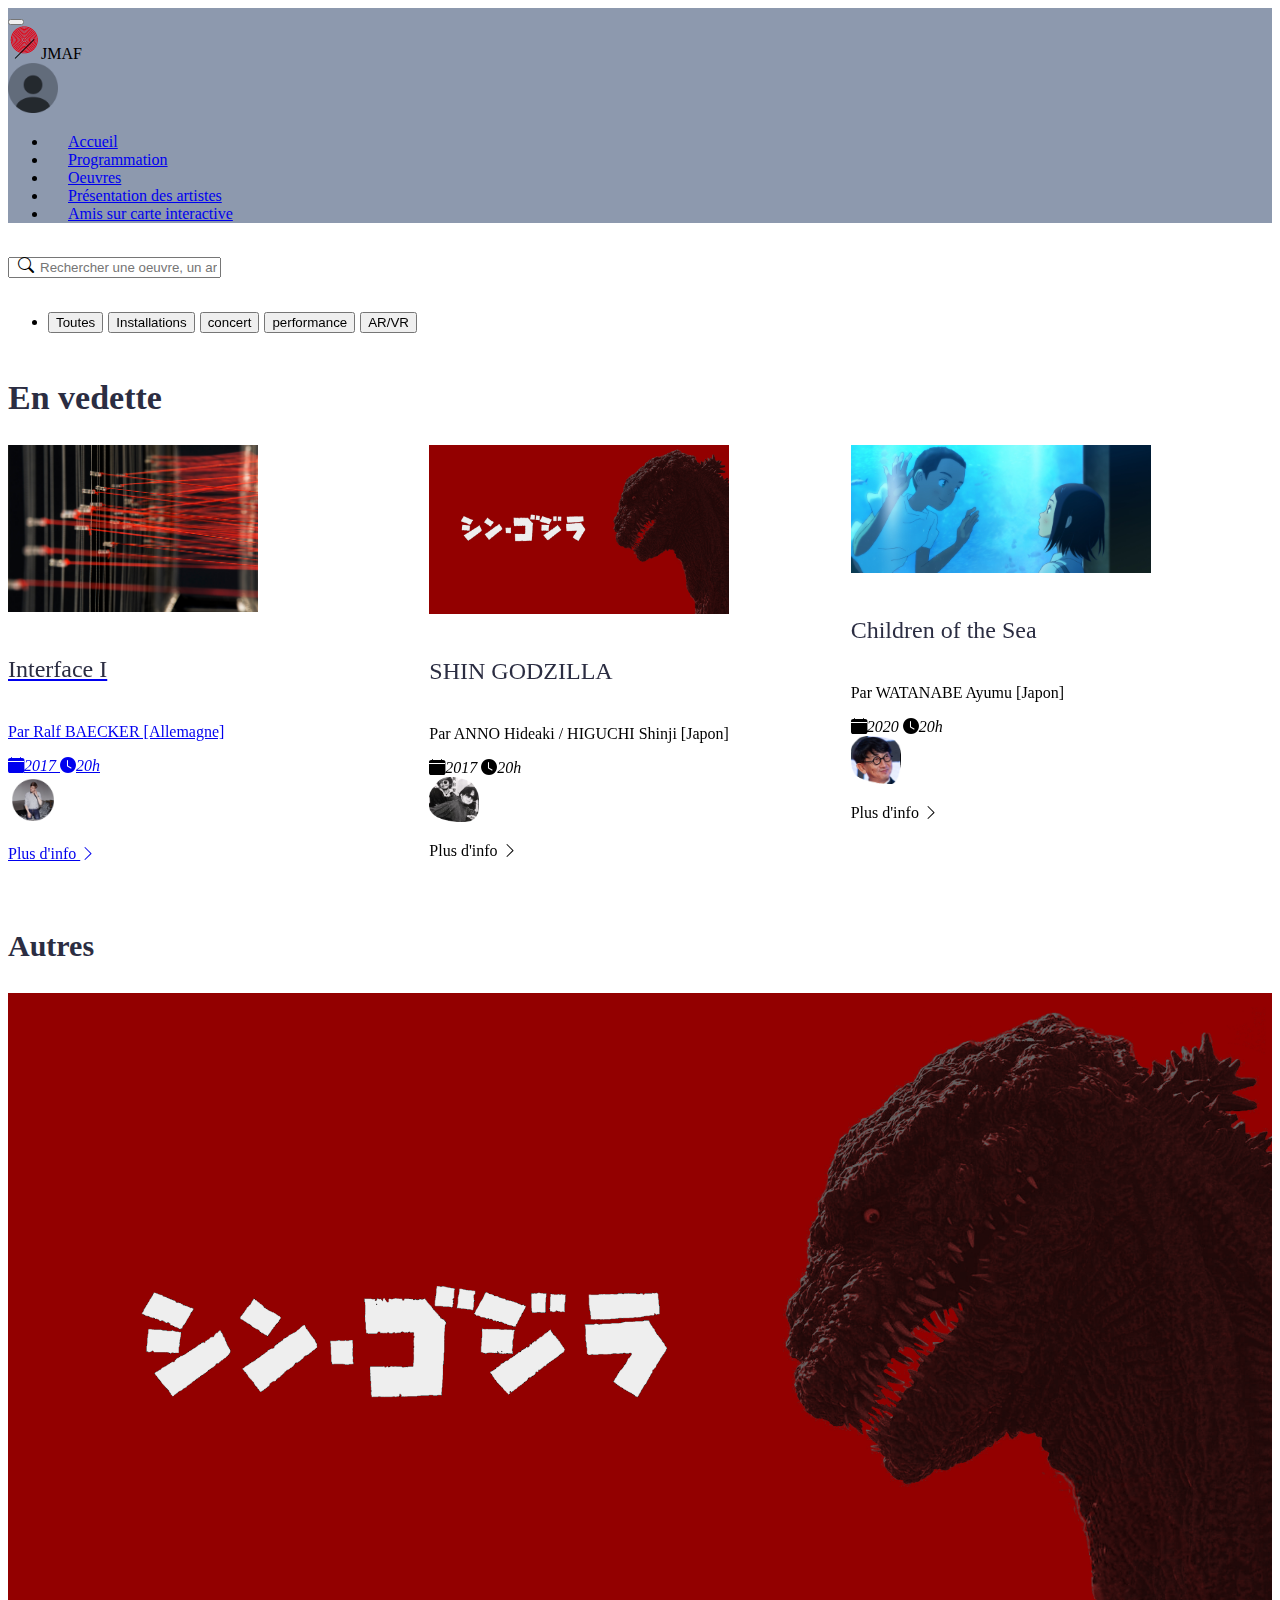
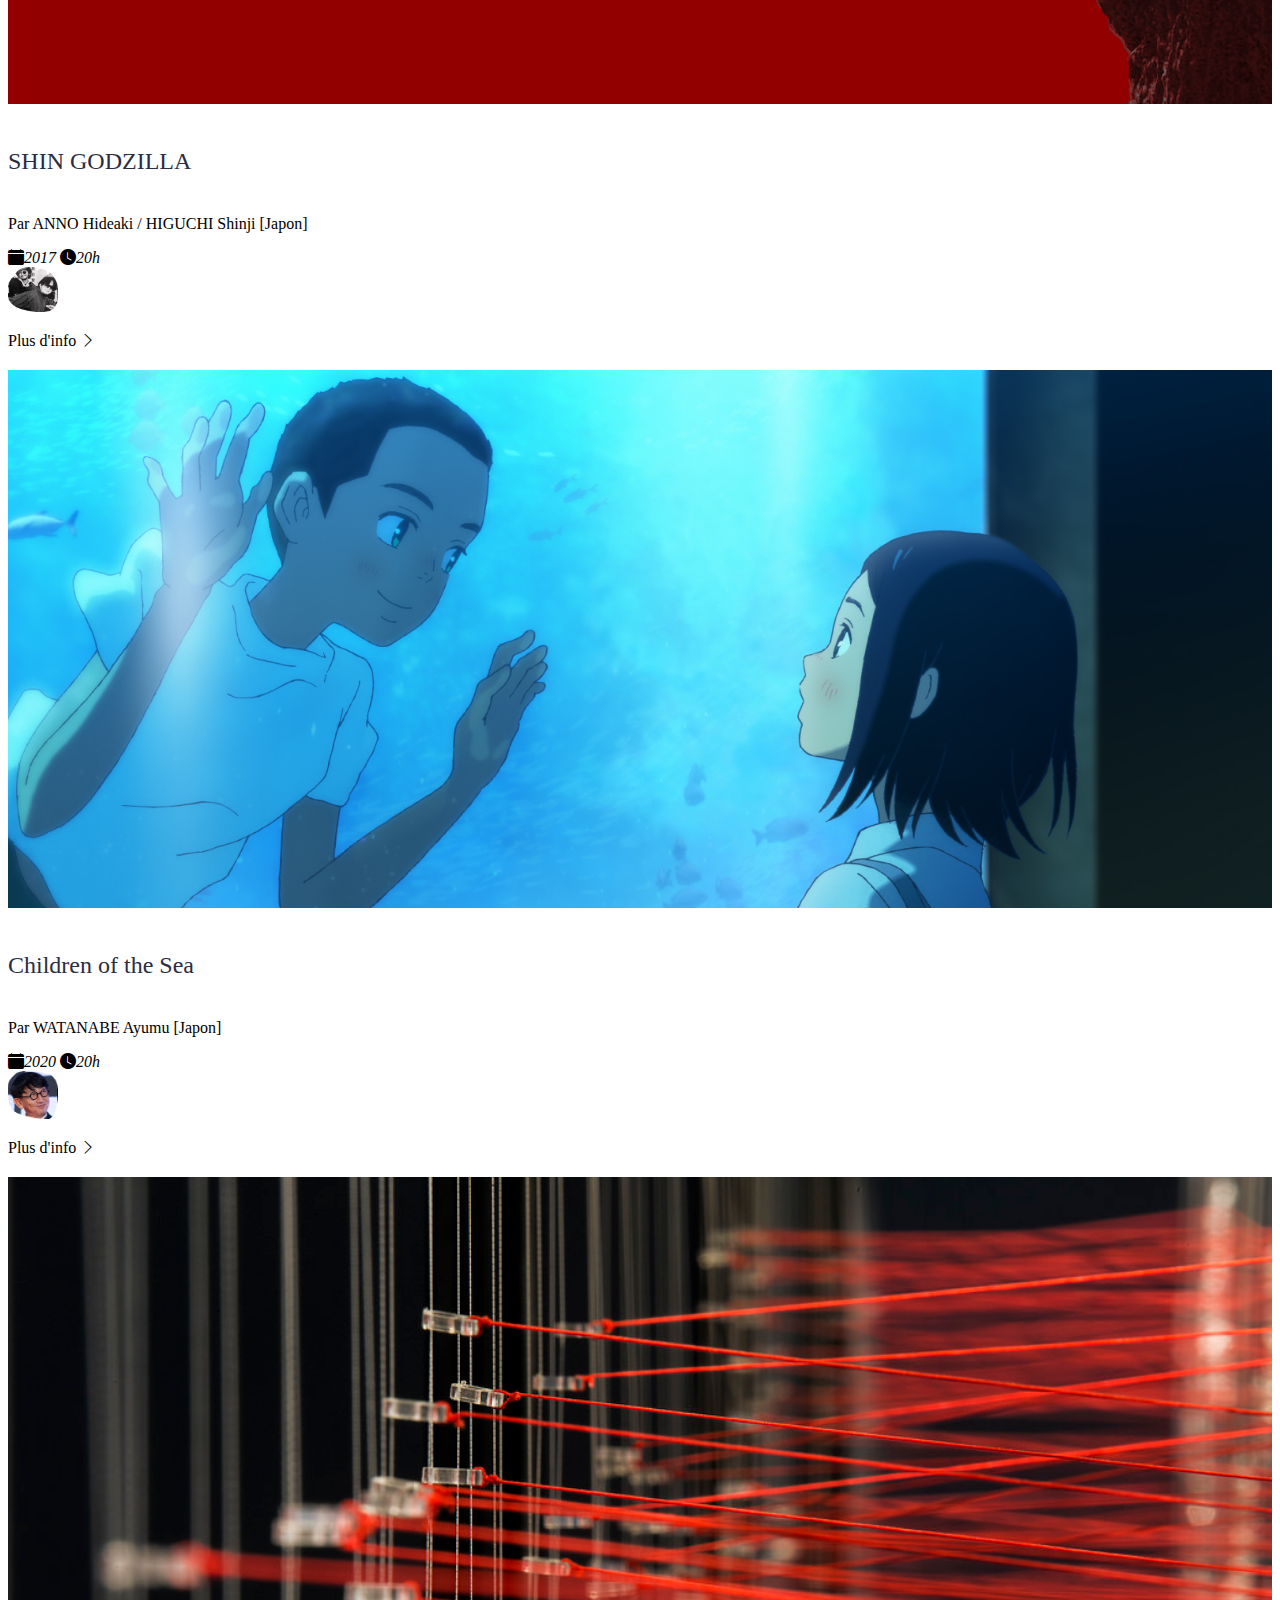
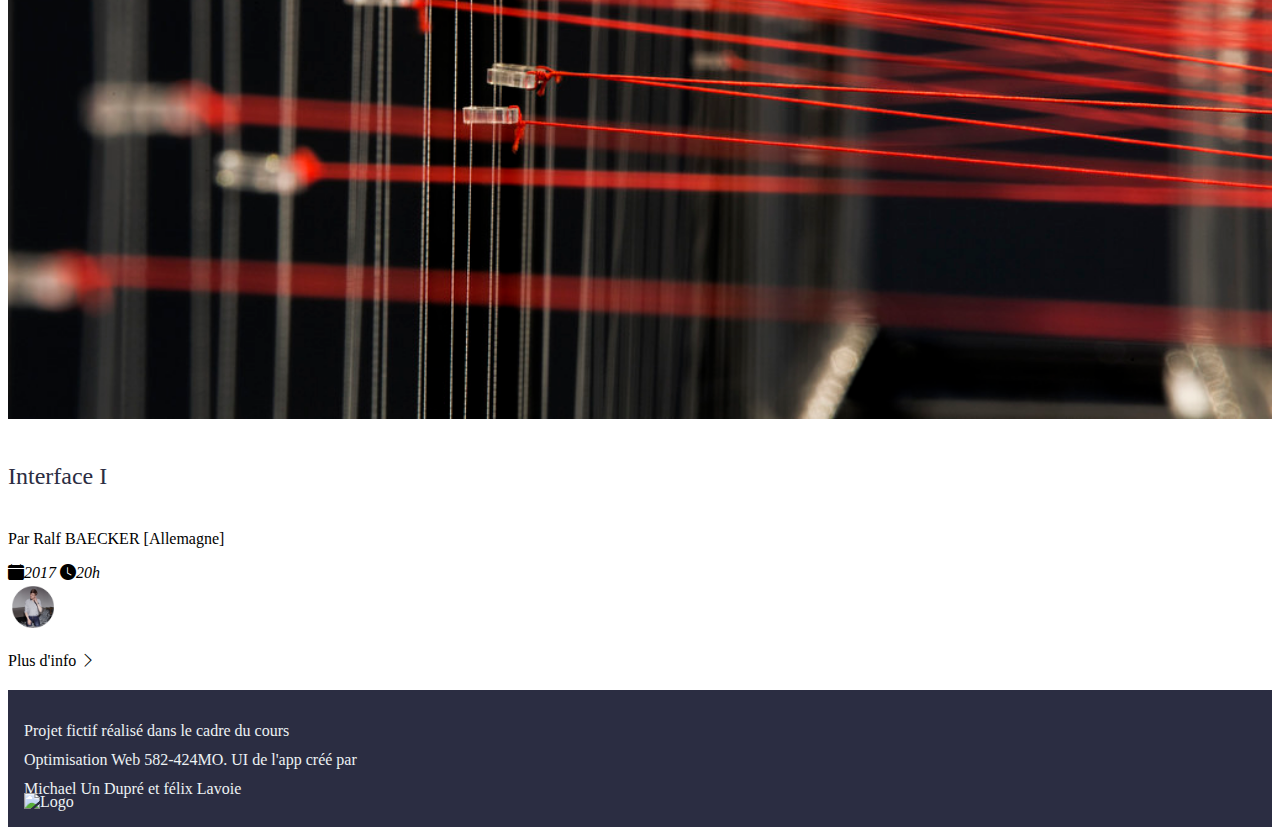
==== app/index.html @ 09d9d7d9 "fix du artwork" ====
<!DOCTYPE html>
<html lang="fr">

<head>
  <meta charset="UTF-8">
  <meta name="viewport" content="width=device-width, initial-scale=1.0">
  <title>Document</title>
  <meta name="robots" content="noindex, nofollow">
  <link href="https://cdn.jsdelivr.net/npm/bootstrap@5.3.2/dist/css/bootstrap.min.css" rel="stylesheet"
    integrity="sha384-T3c6CoIi6uLrA9TneNEoa7RxnatzjcDSCmG1MXxSR1GAsXEV/Dwwykc2MPK8M2HN" crossorigin="anonymous">
  <script src="https://cdn.jsdelivr.net/npm/bootstrap@5.3.2/dist/js/bootstrap.bundle.min.js"
    integrity="sha384-C6RzsynM9kWDrMNeT87bh95OGNyZPhcTNXj1NW7RuBCsyN/o0jlpcV8Qyq46cDfL"
    crossorigin="anonymous"></script>
  <link rel="stylesheet" href="https://cdn.jsdelivr.net/npm/swiper@9/swiper-bundle.min.css" />
  <script src="https://cdn.jsdelivr.net/npm/swiper@9/swiper-bundle.min.js"></script>
  
  <link rel="stylesheet" href="../css/styles-app.css">
  <script src="../js/script.js"></script>
  
  <script src="https://unpkg.com/swiper/swiper-bundle.min.js"></script>
</head>

<body>
  <header>
  <!-- navbar and burger -->
  <nav class="navbar navbar-expand-lg navbar-dark" style="background-color: #8d99ae;">
      <div class="container-fluid">
        <button class="navbar-toggler" type="button" data-bs-toggle="collapse" data-bs-target="#navbarNav"
          aria-controls="navbarNav" aria-expanded="false" aria-label="Toggle navigation">
          <span class="navbar-toggler-icon"></span>
        </button>
      <!-- logo and link -->
    <div class="navbar-brand mx-auto">
      <img src="../assets/artists/artworks/favicon.png" alt="Logo">JMAF
    </div>
    <img src="../assets/artists/artworks/profile.png" alt="profile" width="50px" margin="5px">
    </div>
    <div class="collapse navbar-collapse" id="navbarNav">
      <ul class="navbar-nav">
        <li class="nav-item">
          <a class="nav-link marge-text" href="#">Accueil</a>
        </li>
        <li class="nav-item">
          <a class="nav-link marge-text" href="#">Programmation</a>
        </li>
        <li class="nav-item">
          <a class="nav-link marge-text" href="#">Oeuvres</a>
        </li>
        <li class="nav-item">
          <a class="nav-link marge-text" href="#">Présentation des artistes</a>
        </li>
        <li class="nav-item">
          <a class="nav-link marge-text" href="#">Amis sur carte interactive</a>
        </li>
      </ul>
    </div>
    </div>
  </nav>
</header>
  <!-- formulaire recherche -->
  <main class="container">
    <div class="row">
      <!-- First Section -->
      <form>
        <section class="col-md-6">
          <br>
          <span class="search-icon"><i class="bi bi-search"></i></span>
          <input type="text" class="col-9 marge" placeholder="Rechercher une oeuvre, un artiste...">
        </section>
    </form>
      <!-- Second Section -->
      <section class="col-md-6 swiper-filters">
        <div style="overflow: hidden;" class="swiper-container swiper mySwiper">
          <br>
          <ul class="list-unstyled d-flex swiper-wrapper">
            <li><button type="button" class="btn btn-danger me-2 swiper-slide">Toutes</button></li>
            <li><button type="button" class="btn btn-danger me-2 swiper-slide">Installations</button></li>
            <li><button type="button" class="btn btn-danger me-2 swiper-slide">concert</button></li>
            <li><button type="button" class="btn btn-danger me-2 swiper-slide">performance</button></li>
            <li><button type="button" class="btn btn-danger me-2 swiper-slide">AR/VR</button></li>
          </ul>
        </div>
      </section>
    </div>
  </main>

  <!-- Swiper JS -->
    <script src="https://cdn.jsdelivr.net/npm/swiper@11/swiper-bundle.min.js"></script>
  <!-- cards -->

  <div class="container">
    <div id="en-vedette" class="row">
      <h2 class="mb-4">En vedette</h2>
      <div class="swiper-container">
        <div class="swiper-wrapper">
          <!-- image -->
          <div class="swiper-wrapper">
            <a href="artwork.html" class="card border-0 text-decoration-none">
              <div class="card">
                <div class="card-body">
                  <img src="../assets/artists/artworks/interfaceI.jpg" width="250px">
                  <h5 class="card-title">Interface I</h5>
                  <p class="card-text">Par Ralf BAECKER [Allemagne]</p>
                  <div class="d-flex justify-content-between">
                    <div class="ms-1">
                      <i class="bi bi-calendar-fill">2017</i>
                      <i class="bi bi-clock-fill">20h</i>
                    </div>
                  </div>
                  <div class="d-flex justify-content-between mt-3">
                    <!-- photo artist -->
                    <img src="../assets/artists/artworks/ralf.png" width="50px">
                    <div class="ms-auto">
                      <p class="m-0 ms-3">Plus d'info <i class="bi bi-chevron-right"></i></p>
                    </div>
                  </div>
                </div>
            </a>
        </div>
      </div>

      <!-- image -->
      <div class="swiper-wrapper">
          <div class="card">
            <div class="card-body">
              <img src="../assets/artists/artworks/godzilla.png" width="300px">
              <h5 class="card-title">SHIN GODZILLA</h5>
              <p class="card-text">Par ANNO Hideaki / HIGUCHI Shinji [Japon]</p>
              <div class="d-flex justify-content-between">
                <div class="ms-1">
                  <i class="bi bi-calendar-fill">2017</i>
                  <i class="bi bi-clock-fill">20h</i>
                </div>
              </div>
              <div class="d-flex justify-content-between mt-3">
                <!-- photo artist -->
                <img src="../assets/artists/artworks/directors_godzilla.png" width="50px">
                <div class="ms-auto">
                  <p class="m-0 ms-3">Plus d'info <i class="bi bi-chevron-right"></i></p>
                </div>
              </div>
      </div>
    </div>
  </div>

  <!-- image -->
  <div class="swiper-wrapper">
      <div class="card">
        <div class="card-body">
          <img src="../assets/artists/artworks/Children-of-the-Sea.jpg" width="300px">
          <h5 class="card-title">Children of the Sea</h5>
          <p class="card-text">Par WATANABE Ayumu [Japon]</p>
          <div class="d-flex justify-content-between">
            <div class="ms-1">
              <i class="bi bi-calendar-fill">2020</i>
              <i class="bi bi-clock-fill">20h</i>
            </div>
          </div>
          <div class="d-flex justify-content-between mt-3">
            <!-- photo artist -->
            <img src="../assets/artists/artworks/watanabe.png" width="50px">
            <div class="ms-auto">
              <p class="m-0 ms-3">Plus d'info <i class="bi bi-chevron-right"></i></p>
            </div>
          </div>
  </div>
  </div>
  </div>

  <div class="swiper-pagination"></div>
  </div>
  </div>
  </div>


  <div class="container">

    <section id="autres" class="row mt-4">
      <h3 class="mb-4">Autres</h3>

      <div class="card col-sm-12">
        <div class="card-body">
          <img src="../assets/artists/artworks/godzilla.png" width="100%">
          <h5 class="card-title">SHIN GODZILLA</h5>
          <p class="card-text">Par ANNO Hideaki / HIGUCHI Shinji [Japon]</p>
          <div class="d-flex justify-content-between">
            <div class="ms-1">
              <i class="bi bi-calendar-fill">2017</i>
              <i class="bi bi-clock-fill">20h</i>
            </div>
          </div>
          <div class="d-flex justify-content-between mt-3">
            <!-- photo artist -->
            <img src="../assets/artists/artworks/directors_godzilla.png" width="50px">
            <div class="ms-auto">
              <p class="m-0 ms-3">Plus d'info <i class="bi bi-chevron-right"></i></p>
            </div>
          </div>
          </a>
        </div>
      </div>

      <div class="card col-sm-12">
        <div class="card-body">
          <img src="../assets/artists/artworks/Children-of-the-Sea.jpg" width="100%">
          <h5 class="card-title">Children of the Sea</h5>
          <p class="card-text">Par WATANABE Ayumu [Japon]</p>
          <div class="d-flex justify-content-between">
            <div class="ms-1">
              <i class="bi bi-calendar-fill">2020</i>
              <i class="bi bi-clock-fill">20h</i>
            </div>
          </div>
          <div class="d-flex justify-content-between mt-3">
            <!-- photo artist -->
            <img src="../assets/artists/artworks/watanabe.png" width="50px">
            <div class="ms-auto">
              <p class="m-0 ms-3">Plus d'info <i class="bi bi-chevron-right"></i></p>
            </div>
          </div>
          </a>
        </div>
      </div>
      <div class="card col-sm-12">
        <div class="card-body">
          <img src="../assets/artists/artworks/interfaceI.jpg" width="100%">
          <h5 class="card-title">Interface I</h5>
          <p class="card-text">Par Ralf BAECKER [Allemagne]</p>
          <div class="d-flex justify-content-between">
            <div class="ms-1">
              <i class="bi bi-calendar-fill">2017</i>
              <i class="bi bi-clock-fill">20h</i>
            </div>
          </div>
          <div class="d-flex justify-content-between mt-3">
            <!-- photo artist -->
            <img src="../assets/artists/artworks/ralf.png" width="50px">
            <div class="ms-auto">
              <p class="m-0 ms-3">Plus d'info <i class="bi bi-chevron-right"></i></p>
            </div>
          </div>
          </a>
        </div>
      </div>
    </div>
  </div>
    </section>
  </body>

<!-- bas de page-->
    <footer class="footer">
      <div class="container">
        <div class="row align-items-center">
          <div class="text-sm-start footer-text">
            <p class="text">Projet fictif réalisé dans le cadre du cours</p>
            <p class="text">Optimisation Web 582-424MO. UI de l'app créé par</p>
            <p class="text">Michael Un Dupré et félix Lavoie</p>
          </div>
          <div class="text-center text-sm-end footer-logo ">
            <img src="https://tim-montmorency.com/timdoc/shared/images/logo-tim.svg" alt="Logo" width="100"
              height="100">
          </div>
      </div>
    </footer>
    
    <link rel="stylesheet" href="https://cdn.jsdelivr.net/npm/bootstrap-icons@1.11.3/font/bootstrap-icons.min.css">
</html>
---- css/styles-app.css ----
:root {
  --dark-grey-blue: #2B2D42;
  --grey-blue: #8d99ae;
  --white-blue: #edf2f4;
  --pink-red : #EF233C ;
  --red: #D90429;
}

h1, .h1{ font-size: 40px; font-weight: 900; color: var(--dark-grey-blue); }
h2, .h2{ font-size: 34px; font-weight: 700; color: var(--dark-grey-blue); }
h3, .h3{ font-size: 30px; font-weight: 600; color: var(--dark-grey-blue); }
h4, .h4{ font-size: 28px; font-weight: 500; color: var(--dark-grey-blue); }
h5, .h5{ font-size: 24px; font-weight: 300; color: var(--dark-grey-blue); }
h6, .h6{ font-size: 20px; font-weight: 200; color: var(--dark-grey-blue); }

/*----- Styles Généraux -----*/
.footer {
  background-color: var(--dark-grey-blue);
  color: var(--white-blue);
  padding: 1rem;
}

.card {
  margin-bottom: 20px;
}

.text {
  margin-bottom: -5px;
}

.footer-text {
  color: #edf2f4;
  width: 100%;
}

.img_oeuvre{
  height: 33vh;
}

.bi-search {
  position: absolute;
  margin-left: 10px;
}

.marge {
  padding-left: 30px;
}

.marge-text {
  padding-left: 20px;
}

#en-vedette {
  margin-top: 30px;
}

.swiper-wrapper{
  margin-right: 20px;
}

li  {
  margin-right: 5px;
}

.accordion {
  margin-bottom: 20px;
}
/*----- Section Hero -----*/
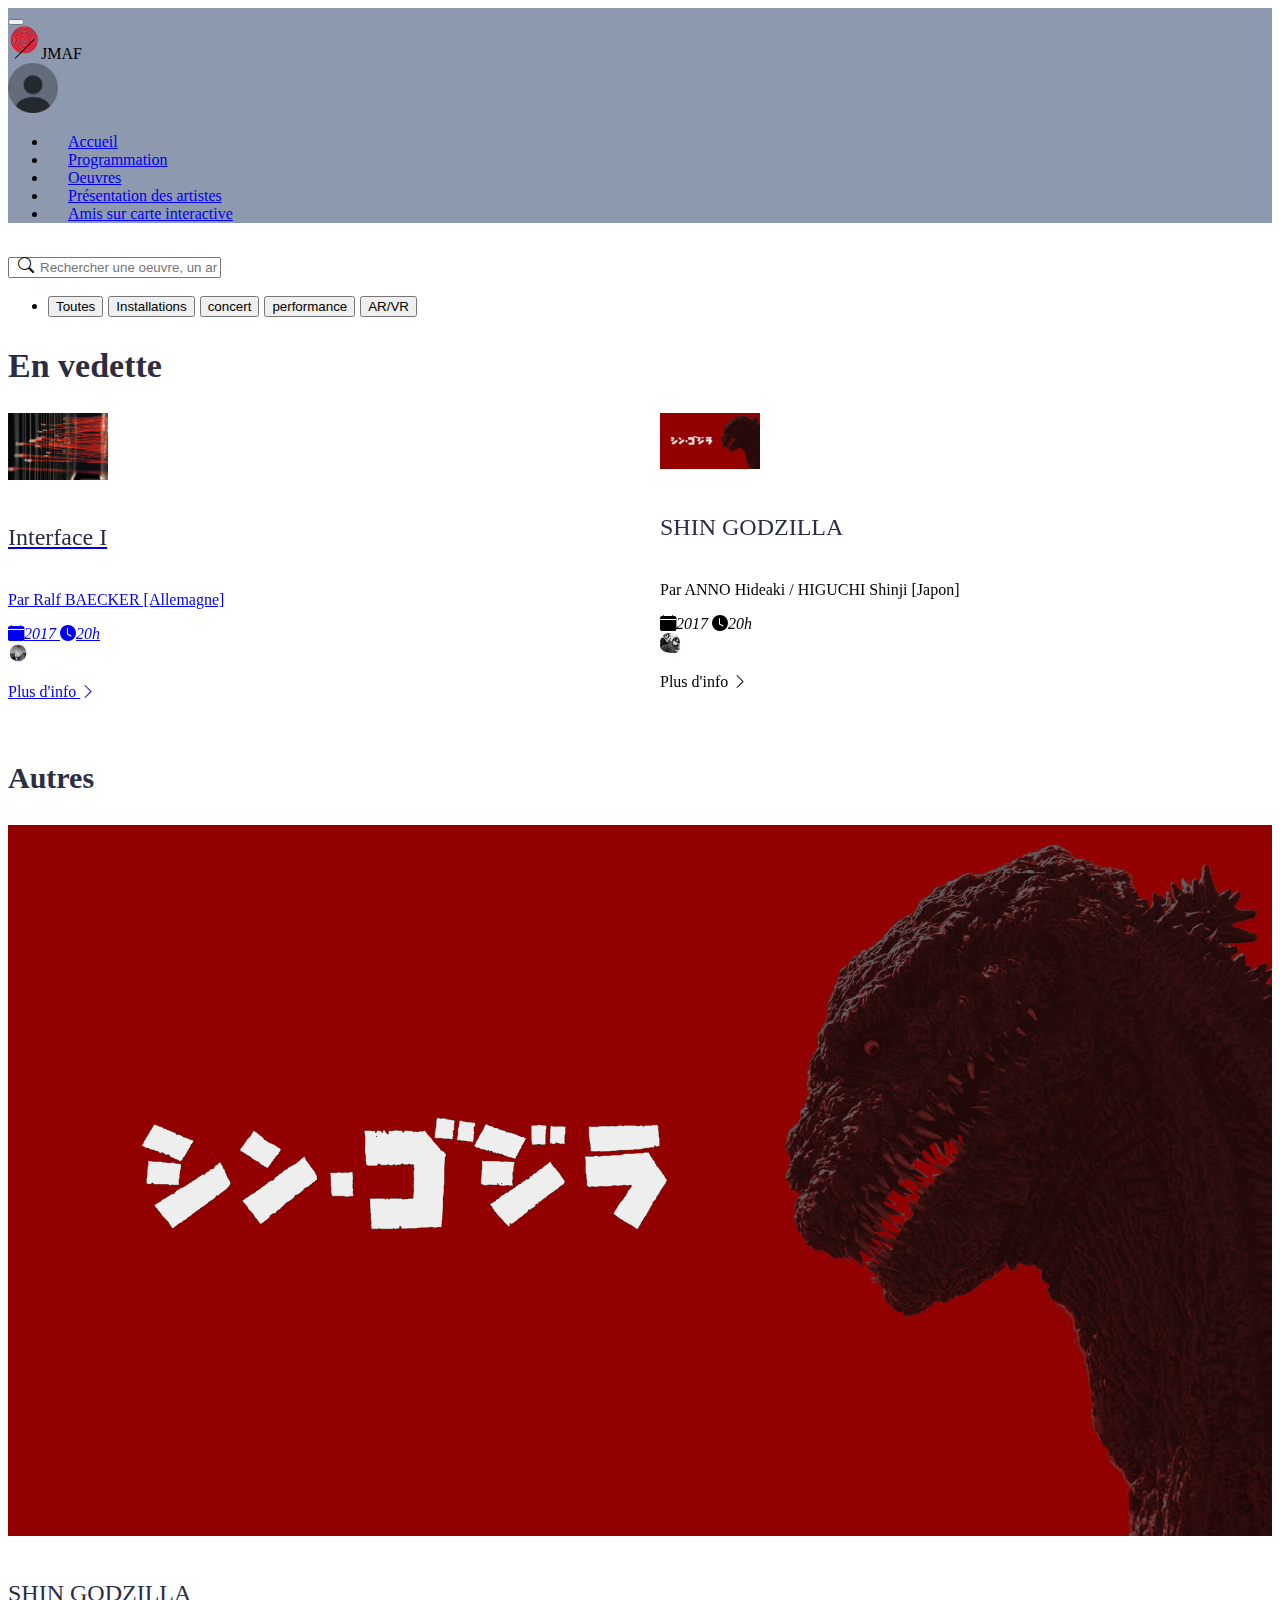
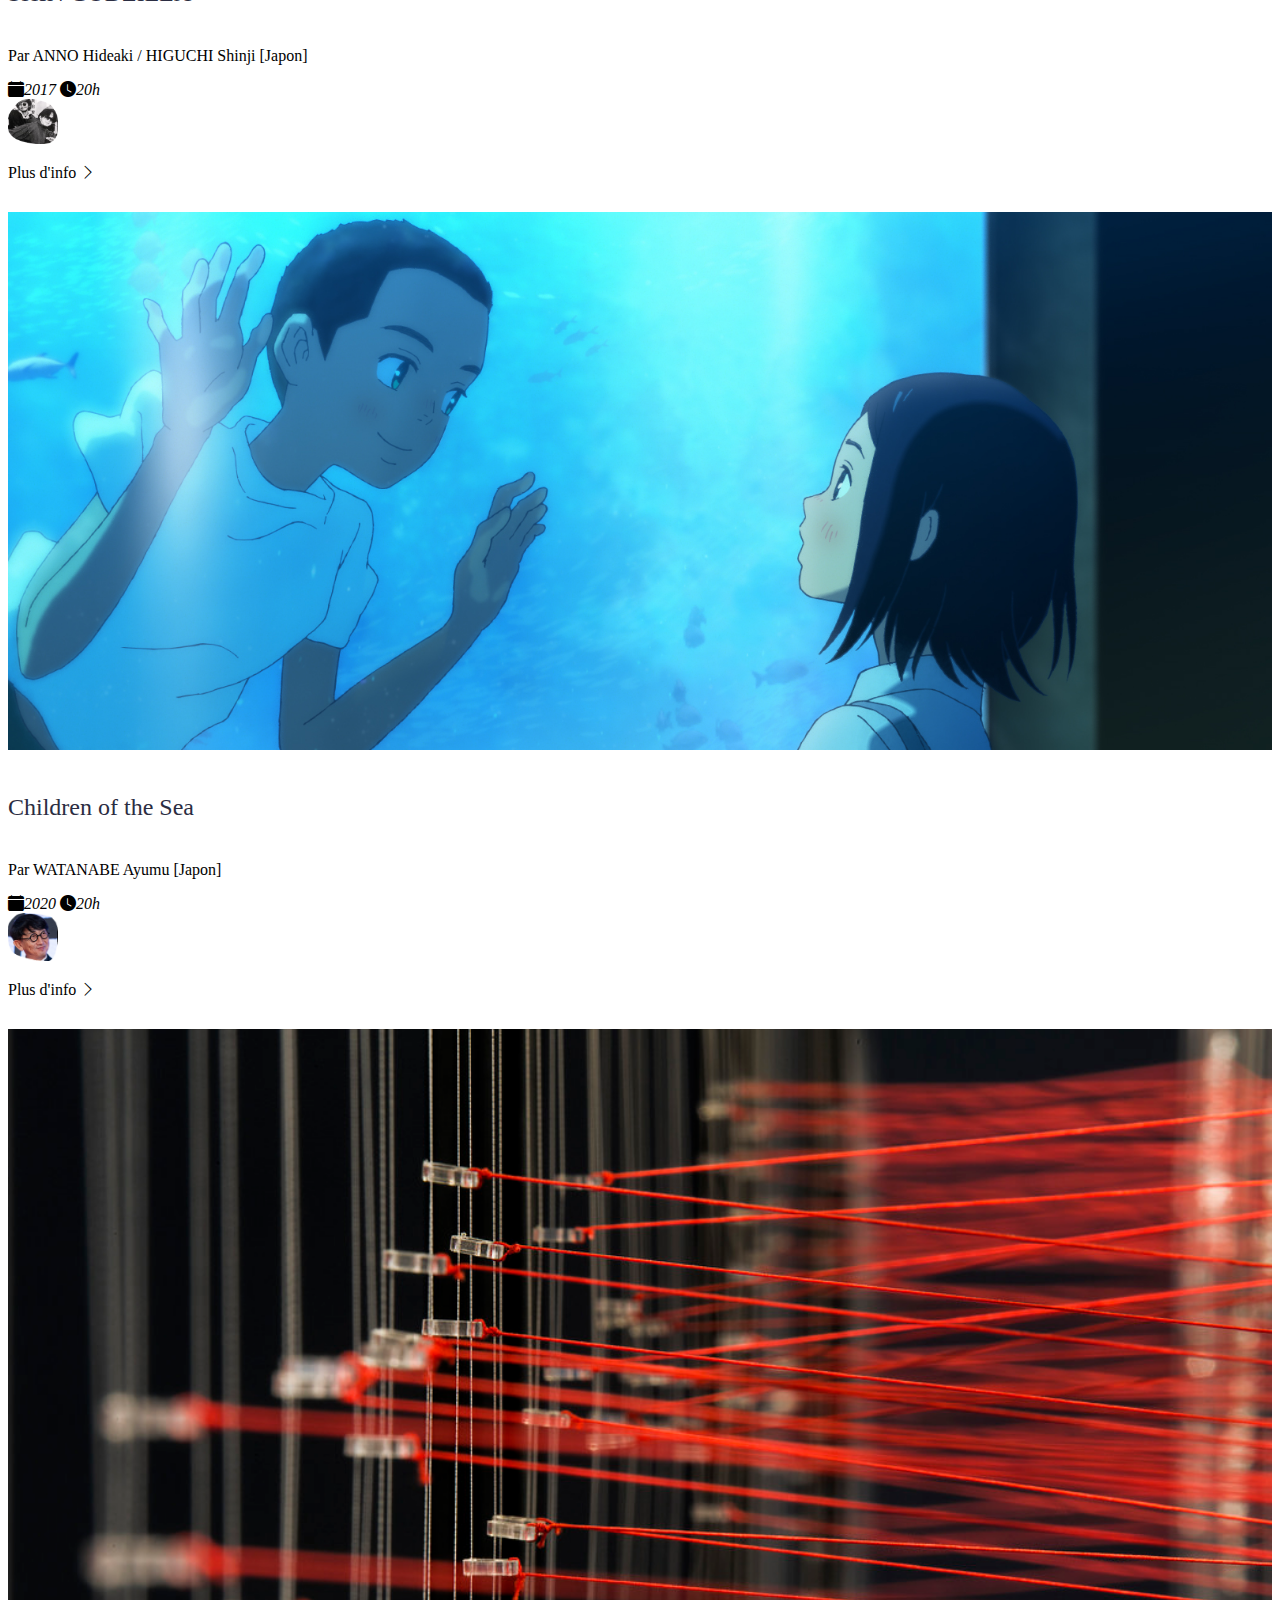
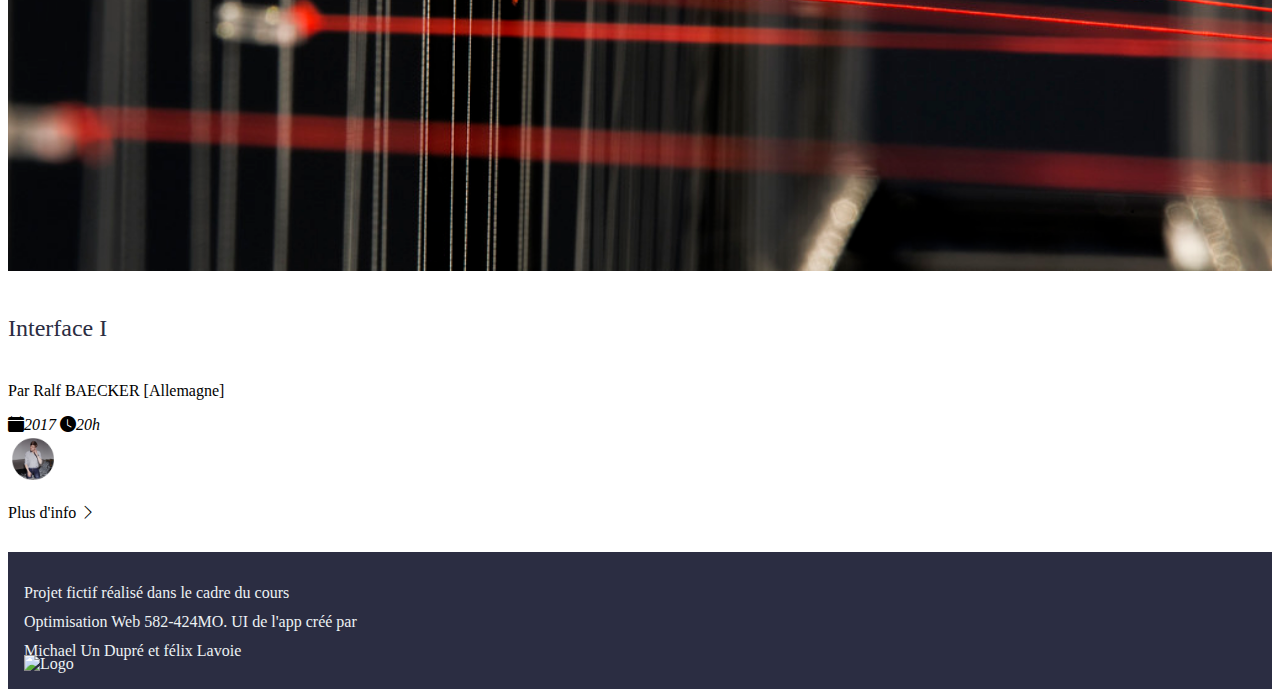
==== commit 7a0d348b: "swiper de l'app" ====
--- a/app/index.html
+++ b/app/index.html
@@ -13,50 +13,50 @@
     crossorigin="anonymous"></script>
   <link rel="stylesheet" href="https://cdn.jsdelivr.net/npm/swiper@9/swiper-bundle.min.css" />
   <script src="https://cdn.jsdelivr.net/npm/swiper@9/swiper-bundle.min.js"></script>
-  
+  <link rel="stylesheet" href="https://cdn.jsdelivr.net/npm/bootstrap-icons@1.11.3/font/bootstrap-icons.min.css">
   <link rel="stylesheet" href="../css/styles-app.css">
   <script src="../js/script.js"></script>
-  
+
   <script src="https://unpkg.com/swiper/swiper-bundle.min.js"></script>
 </head>
 
 <body>
   <header>
-  <!-- navbar and burger -->
-  <nav class="navbar navbar-expand-lg navbar-dark" style="background-color: #8d99ae;">
+    <!-- navbar and burger -->
+    <nav class="navbar navbar-expand-lg navbar-dark" style="background-color: #8d99ae;">
       <div class="container-fluid">
         <button class="navbar-toggler" type="button" data-bs-toggle="collapse" data-bs-target="#navbarNav"
           aria-controls="navbarNav" aria-expanded="false" aria-label="Toggle navigation">
           <span class="navbar-toggler-icon"></span>
         </button>
-      <!-- logo and link -->
-    <div class="navbar-brand mx-auto">
-      <img src="../assets/artists/artworks/favicon.png" alt="Logo">JMAF
-    </div>
-    <img src="../assets/artists/artworks/profile.png" alt="profile" width="50px" margin="5px">
-    </div>
-    <div class="collapse navbar-collapse" id="navbarNav">
-      <ul class="navbar-nav">
-        <li class="nav-item">
-          <a class="nav-link marge-text" href="#">Accueil</a>
-        </li>
-        <li class="nav-item">
-          <a class="nav-link marge-text" href="#">Programmation</a>
-        </li>
-        <li class="nav-item">
-          <a class="nav-link marge-text" href="#">Oeuvres</a>
-        </li>
-        <li class="nav-item">
-          <a class="nav-link marge-text" href="#">Présentation des artistes</a>
-        </li>
-        <li class="nav-item">
-          <a class="nav-link marge-text" href="#">Amis sur carte interactive</a>
-        </li>
-      </ul>
-    </div>
-    </div>
-  </nav>
-</header>
+        <!-- logo and link -->
+        <div class="navbar-brand mx-auto">
+          <img src="../assets/artists/artworks/favicon.png" alt="Logo">JMAF
+        </div>
+        <img src="../assets/artists/artworks/profile.png" alt="profile" width="50px" margin="5px">
+      </div>
+      <div class="collapse navbar-collapse" id="navbarNav">
+        <ul class="navbar-nav">
+          <li class="nav-item">
+            <a class="nav-link marge-text" href="#">Accueil</a>
+          </li>
+          <li class="nav-item">
+            <a class="nav-link marge-text" href="#">Programmation</a>
+          </li>
+          <li class="nav-item">
+            <a class="nav-link marge-text" href="#">Oeuvres</a>
+          </li>
+          <li class="nav-item">
+            <a class="nav-link marge-text" href="#">Présentation des artistes</a>
+          </li>
+          <li class="nav-item">
+            <a class="nav-link marge-text" href="#">Amis sur carte interactive</a>
+          </li>
+        </ul>
+      </div>
+      </div>
+    </nav>
+  </header>
   <!-- formulaire recherche -->
   <main class="container">
     <div class="row">
@@ -67,7 +67,7 @@
           <span class="search-icon"><i class="bi bi-search"></i></span>
           <input type="text" class="col-9 marge" placeholder="Rechercher une oeuvre, un artiste...">
         </section>
-    </form>
+      </form>
       <!-- Second Section -->
       <section class="col-md-6 swiper-filters">
         <div style="overflow: hidden;" class="swiper-container swiper mySwiper">
@@ -83,24 +83,47 @@
       </section>
     </div>
   </main>
-
-  <!-- Swiper JS -->
-    <script src="https://cdn.jsdelivr.net/npm/swiper@11/swiper-bundle.min.js"></script>
-  <!-- cards -->
-
-  <div class="container">
-    <div id="en-vedette" class="row">
-      <h2 class="mb-4">En vedette</h2>
-      <div class="swiper-container">
-        <div class="swiper-wrapper">
-          <!-- image -->
+  <div class="container-fluid">
+    <!-- cards -->
+    <div class="container">
+      <div id="en-vedette" class="row">
+        <h2 class="mb-4">En vedette</h2>
+        <div class="swiper-container swiper mySwiper">
           <div class="swiper-wrapper">
-            <a href="artwork.html" class="card border-0 text-decoration-none">
+            <!-- image -->
+            <div class="swiper-slide">
+              <a href="artwork.html" class="card border-0 text-decoration-none">
+                <div class="card">
+                  <div class="card-body">
+                    <img src="../assets/artists/artworks/interfaceI.jpg" width="100px">
+                    <h5 class="card-title">Interface I</h5>
+                    <p class="card-text">Par Ralf BAECKER [Allemagne]</p>
+                    <div class="d-flex justify-content-between">
+                      <div class="ms-1">
+                        <i class="bi bi-calendar-fill">2017</i>
+                        <i class="bi bi-clock-fill">20h</i>
+                      </div>
+                    </div>
+                    <div class="d-flex justify-content-between mt-3">
+                      <!-- photo artist -->
+                      <img src="../assets/artists/artworks/ralf.png" width="20" height="20">
+                      <div class="ms-auto">
+                        <p class="m-0 ms-3">Plus d'info <i class="bi bi-chevron-right"></i></p>
+                      </div>
+                    </div>
+                  </div>
+                </div>
+              </a>
+            </div>
+
+
+            <!-- image -->
+            <div class="swiper-slide">
               <div class="card">
                 <div class="card-body">
-                  <img src="../assets/artists/artworks/interfaceI.jpg" width="250px">
-                  <h5 class="card-title">Interface I</h5>
-                  <p class="card-text">Par Ralf BAECKER [Allemagne]</p>
+                  <img src="../assets/artists/artworks/godzilla.png" width="100px">
+                  <h5 class="card-title">SHIN GODZILLA</h5>
+                  <p class="card-text">Par ANNO Hideaki / HIGUCHI Shinji [Japon]</p>
                   <div class="d-flex justify-content-between">
                     <div class="ms-1">
                       <i class="bi bi-calendar-fill">2017</i>
@@ -109,159 +132,131 @@
                   </div>
                   <div class="d-flex justify-content-between mt-3">
                     <!-- photo artist -->
-                    <img src="../assets/artists/artworks/ralf.png" width="50px">
+                    <img src="../assets/artists/artworks/directors_godzilla.png" width="20" height="20">
                     <div class="ms-auto">
                       <p class="m-0 ms-3">Plus d'info <i class="bi bi-chevron-right"></i></p>
                     </div>
                   </div>
                 </div>
+              </div>
+            </div>
+
+            <!-- image -->
+            <div class="swiper-slide">
+              <div class="card">
+                <div class="card-body">
+                  <img src="../assets/artists/artworks/Children-of-the-Sea.jpg" width="100px">
+                  <h5 class="card-title">Children of the Sea</h5>
+                  <p class="card-text">Par WATANABE Ayumu [Japon]</p>
+                  <div class="d-flex justify-content-between">
+                    <div class="ms-1">
+                      <i class="bi bi-calendar-fill">2020</i>
+                      <i class="bi bi-clock-fill">20h</i>
+                    </div>
+                  </div>
+                  <div class="d-flex justify-content-between mt-3">
+                    <!-- photo artist -->
+                    <img src="../assets/artists/artworks/watanabe.png" width="20" height="20">
+                    <div class="ms-auto">
+                      <p class="m-0 ms-3">Plus d'info <i class="bi bi-chevron-right"></i></p>
+                    </div>
+                  </div>
+                </div>
+              </div>
+            </div>
+          </div>
+        </div>
+      </div>
+    </div>
+
+    <div class="container">
+
+      <section id="autres" class="row mt-4">
+        <h3 class="mb-4">Autres</h3>
+
+        <div class="card col-sm-12">
+          <div class="card-body">
+            <img src="../assets/artists/artworks/godzilla.png" width="100%">
+            <h5 class="card-title">SHIN GODZILLA</h5>
+            <p class="card-text">Par ANNO Hideaki / HIGUCHI Shinji [Japon]</p>
+            <div class="d-flex justify-content-between">
+              <div class="ms-1">
+                <i class="bi bi-calendar-fill">2017</i>
+                <i class="bi bi-clock-fill">20h</i>
+              </div>
+            </div>
+            <div class="d-flex justify-content-between mt-3">
+              <!-- photo artist -->
+              <img src="../assets/artists/artworks/directors_godzilla.png" width="50px">
+              <div class="ms-auto">
+                <p class="m-0 ms-3">Plus d'info <i class="bi bi-chevron-right"></i></p>
+              </div>
+            </div>
             </a>
-        </div>
-      </div>
-
-      <!-- image -->
-      <div class="swiper-wrapper">
-          <div class="card">
-            <div class="card-body">
-              <img src="../assets/artists/artworks/godzilla.png" width="300px">
-              <h5 class="card-title">SHIN GODZILLA</h5>
-              <p class="card-text">Par ANNO Hideaki / HIGUCHI Shinji [Japon]</p>
-              <div class="d-flex justify-content-between">
-                <div class="ms-1">
-                  <i class="bi bi-calendar-fill">2017</i>
-                  <i class="bi bi-clock-fill">20h</i>
-                </div>
-              </div>
-              <div class="d-flex justify-content-between mt-3">
-                <!-- photo artist -->
-                <img src="../assets/artists/artworks/directors_godzilla.png" width="50px">
-                <div class="ms-auto">
-                  <p class="m-0 ms-3">Plus d'info <i class="bi bi-chevron-right"></i></p>
-                </div>
-              </div>
-      </div>
-    </div>
-  </div>
-
-  <!-- image -->
-  <div class="swiper-wrapper">
-      <div class="card">
-        <div class="card-body">
-          <img src="../assets/artists/artworks/Children-of-the-Sea.jpg" width="300px">
-          <h5 class="card-title">Children of the Sea</h5>
-          <p class="card-text">Par WATANABE Ayumu [Japon]</p>
-          <div class="d-flex justify-content-between">
-            <div class="ms-1">
-              <i class="bi bi-calendar-fill">2020</i>
-              <i class="bi bi-clock-fill">20h</i>
-            </div>
-          </div>
-          <div class="d-flex justify-content-between mt-3">
-            <!-- photo artist -->
-            <img src="../assets/artists/artworks/watanabe.png" width="50px">
-            <div class="ms-auto">
-              <p class="m-0 ms-3">Plus d'info <i class="bi bi-chevron-right"></i></p>
-            </div>
-          </div>
-  </div>
-  </div>
-  </div>
-
-  <div class="swiper-pagination"></div>
-  </div>
-  </div>
-  </div>
-
-
+          </div>
+        </div>
+
+        <div class="card col-sm-12">
+          <div class="card-body">
+            <img src="../assets/artists/artworks/Children-of-the-Sea.jpg" width="100%">
+            <h5 class="card-title">Children of the Sea</h5>
+            <p class="card-text">Par WATANABE Ayumu [Japon]</p>
+            <div class="d-flex justify-content-between">
+              <div class="ms-1">
+                <i class="bi bi-calendar-fill">2020</i>
+                <i class="bi bi-clock-fill">20h</i>
+              </div>
+            </div>
+            <div class="d-flex justify-content-between mt-3">
+              <!-- photo artist -->
+              <img src="../assets/artists/artworks/watanabe.png" width="50px">
+              <div class="ms-auto">
+                <p class="m-0 ms-3">Plus d'info <i class="bi bi-chevron-right"></i></p>
+              </div>
+            </div>
+            </a>
+          </div>
+        </div>
+        <div class="card col-sm-12">
+          <div class="card-body">
+            <img src="../assets/artists/artworks/interfaceI.jpg" width="100%">
+            <h5 class="card-title">Interface I</h5>
+            <p class="card-text">Par Ralf BAECKER [Allemagne]</p>
+            <div class="d-flex justify-content-between">
+              <div class="ms-1">
+                <i class="bi bi-calendar-fill">2017</i>
+                <i class="bi bi-clock-fill">20h</i>
+              </div>
+            </div>
+            <div class="d-flex justify-content-between mt-3">
+              <!-- photo artist -->
+              <img src="../assets/artists/artworks/ralf.png" width="50px">
+              <div class="ms-auto">
+                <p class="m-0 ms-3">Plus d'info <i class="bi bi-chevron-right"></i></p>
+              </div>
+            </div>
+            </a>
+          </div>
+        </div>
+    </div>
+    </section>
+</body>
+
+<!-- bas de page-->
+<footer class="footer">
   <div class="container">
-
-    <section id="autres" class="row mt-4">
-      <h3 class="mb-4">Autres</h3>
-
-      <div class="card col-sm-12">
-        <div class="card-body">
-          <img src="../assets/artists/artworks/godzilla.png" width="100%">
-          <h5 class="card-title">SHIN GODZILLA</h5>
-          <p class="card-text">Par ANNO Hideaki / HIGUCHI Shinji [Japon]</p>
-          <div class="d-flex justify-content-between">
-            <div class="ms-1">
-              <i class="bi bi-calendar-fill">2017</i>
-              <i class="bi bi-clock-fill">20h</i>
-            </div>
-          </div>
-          <div class="d-flex justify-content-between mt-3">
-            <!-- photo artist -->
-            <img src="../assets/artists/artworks/directors_godzilla.png" width="50px">
-            <div class="ms-auto">
-              <p class="m-0 ms-3">Plus d'info <i class="bi bi-chevron-right"></i></p>
-            </div>
-          </div>
-          </a>
-        </div>
-      </div>
-
-      <div class="card col-sm-12">
-        <div class="card-body">
-          <img src="../assets/artists/artworks/Children-of-the-Sea.jpg" width="100%">
-          <h5 class="card-title">Children of the Sea</h5>
-          <p class="card-text">Par WATANABE Ayumu [Japon]</p>
-          <div class="d-flex justify-content-between">
-            <div class="ms-1">
-              <i class="bi bi-calendar-fill">2020</i>
-              <i class="bi bi-clock-fill">20h</i>
-            </div>
-          </div>
-          <div class="d-flex justify-content-between mt-3">
-            <!-- photo artist -->
-            <img src="../assets/artists/artworks/watanabe.png" width="50px">
-            <div class="ms-auto">
-              <p class="m-0 ms-3">Plus d'info <i class="bi bi-chevron-right"></i></p>
-            </div>
-          </div>
-          </a>
-        </div>
-      </div>
-      <div class="card col-sm-12">
-        <div class="card-body">
-          <img src="../assets/artists/artworks/interfaceI.jpg" width="100%">
-          <h5 class="card-title">Interface I</h5>
-          <p class="card-text">Par Ralf BAECKER [Allemagne]</p>
-          <div class="d-flex justify-content-between">
-            <div class="ms-1">
-              <i class="bi bi-calendar-fill">2017</i>
-              <i class="bi bi-clock-fill">20h</i>
-            </div>
-          </div>
-          <div class="d-flex justify-content-between mt-3">
-            <!-- photo artist -->
-            <img src="../assets/artists/artworks/ralf.png" width="50px">
-            <div class="ms-auto">
-              <p class="m-0 ms-3">Plus d'info <i class="bi bi-chevron-right"></i></p>
-            </div>
-          </div>
-          </a>
-        </div>
-      </div>
-    </div>
-  </div>
-    </section>
-  </body>
-
-<!-- bas de page-->
-    <footer class="footer">
-      <div class="container">
-        <div class="row align-items-center">
-          <div class="text-sm-start footer-text">
-            <p class="text">Projet fictif réalisé dans le cadre du cours</p>
-            <p class="text">Optimisation Web 582-424MO. UI de l'app créé par</p>
-            <p class="text">Michael Un Dupré et félix Lavoie</p>
-          </div>
-          <div class="text-center text-sm-end footer-logo ">
-            <img src="https://tim-montmorency.com/timdoc/shared/images/logo-tim.svg" alt="Logo" width="100"
-              height="100">
-          </div>
-      </div>
-    </footer>
-    
-    <link rel="stylesheet" href="https://cdn.jsdelivr.net/npm/bootstrap-icons@1.11.3/font/bootstrap-icons.min.css">
-</html>
+    <div class="row align-items-center">
+      <div class="text-sm-start footer-text">
+        <p class="text">Projet fictif réalisé dans le cadre du cours</p>
+        <p class="text">Optimisation Web 582-424MO. UI de l'app créé par</p>
+        <p class="text">Michael Un Dupré et félix Lavoie</p>
+      </div>
+      <div class="text-center text-sm-end footer-logo ">
+        <img src="https://tim-montmorency.com/timdoc/shared/images/logo-tim.svg" alt="Logo" width="100" height="100">
+      </div>
+    </div>
+</footer>
+
+<script src="/js/script.js"></script>
+
+</html>--- a/css/styles-app.css
+++ b/css/styles-app.css
@@ -21,7 +21,7 @@
 }
 
 .card {
-  margin-bottom: 20px;
+  margin-bottom: 30px;
 }
 
 .text {
@@ -54,10 +54,6 @@
   margin-top: 30px;
 }
 
-.swiper-wrapper{
-  margin-right: 20px;
-}
-
 li  {
   margin-right: 5px;
 }
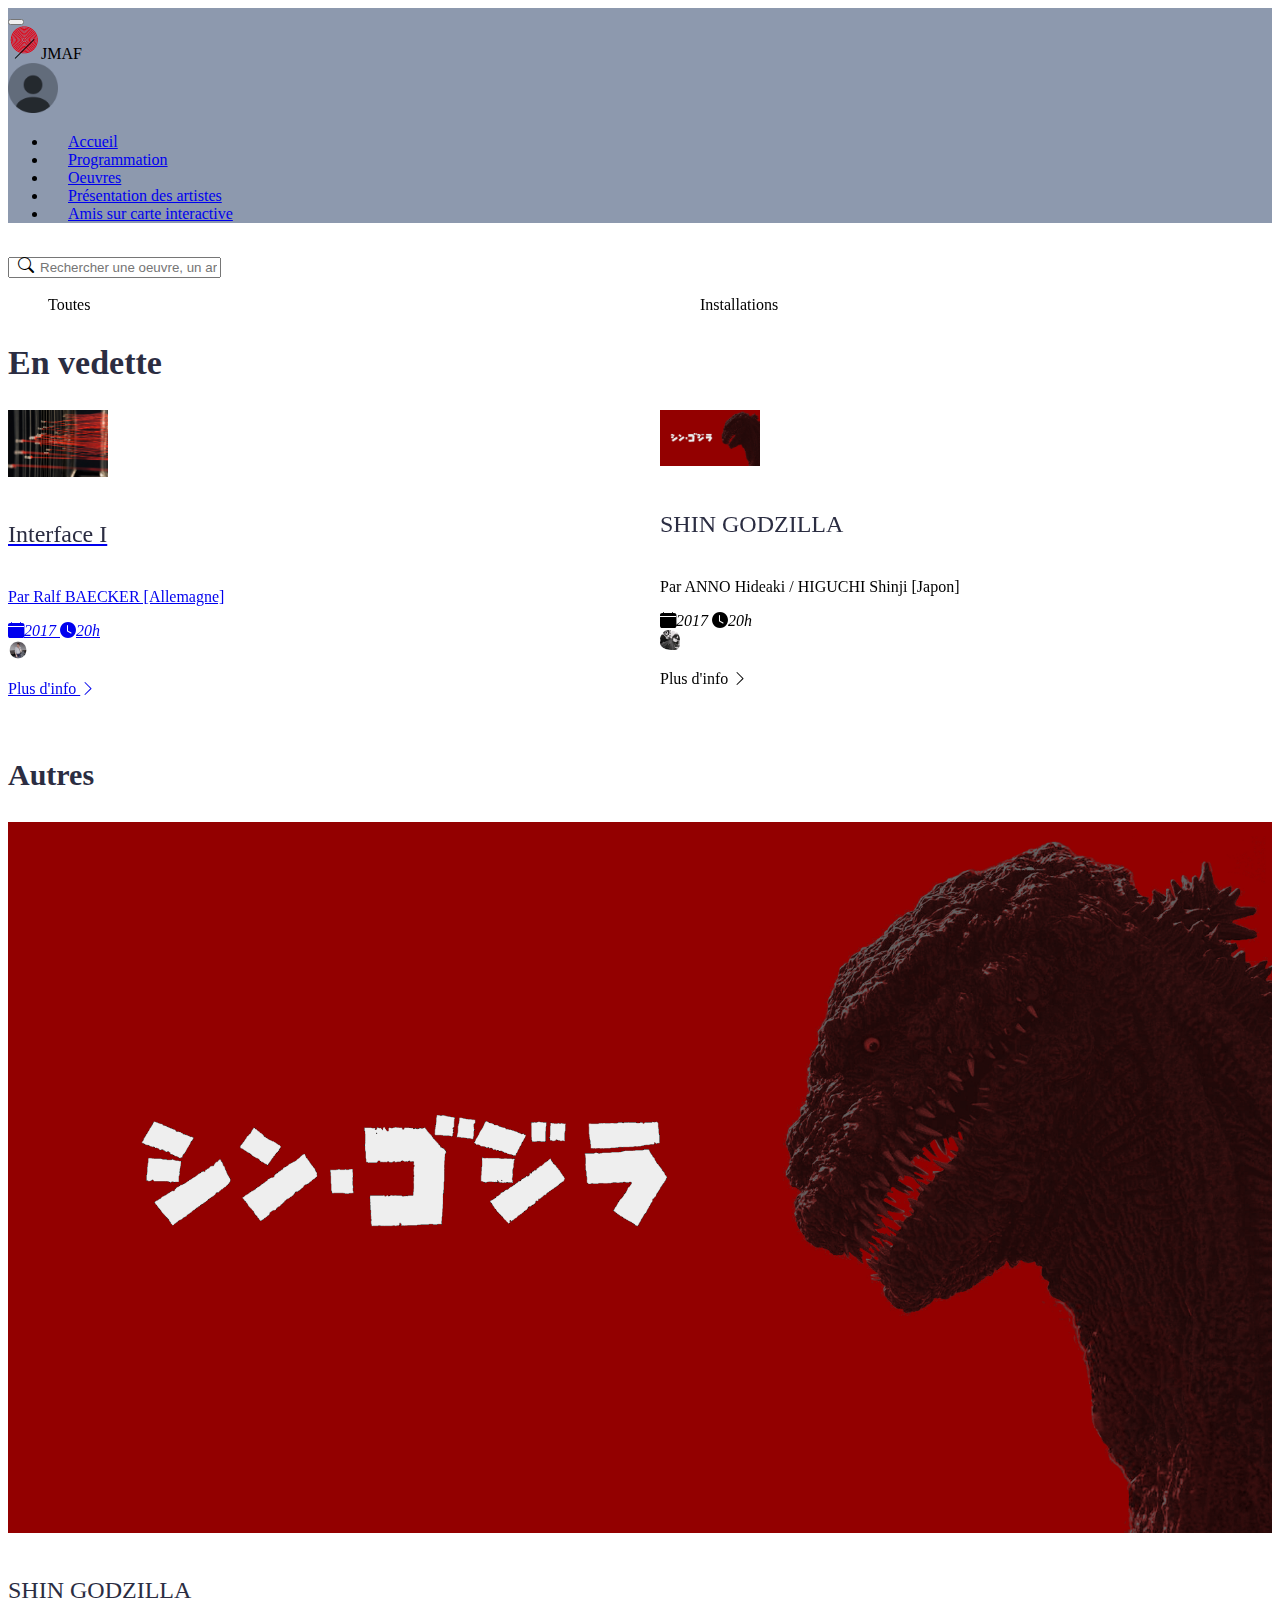
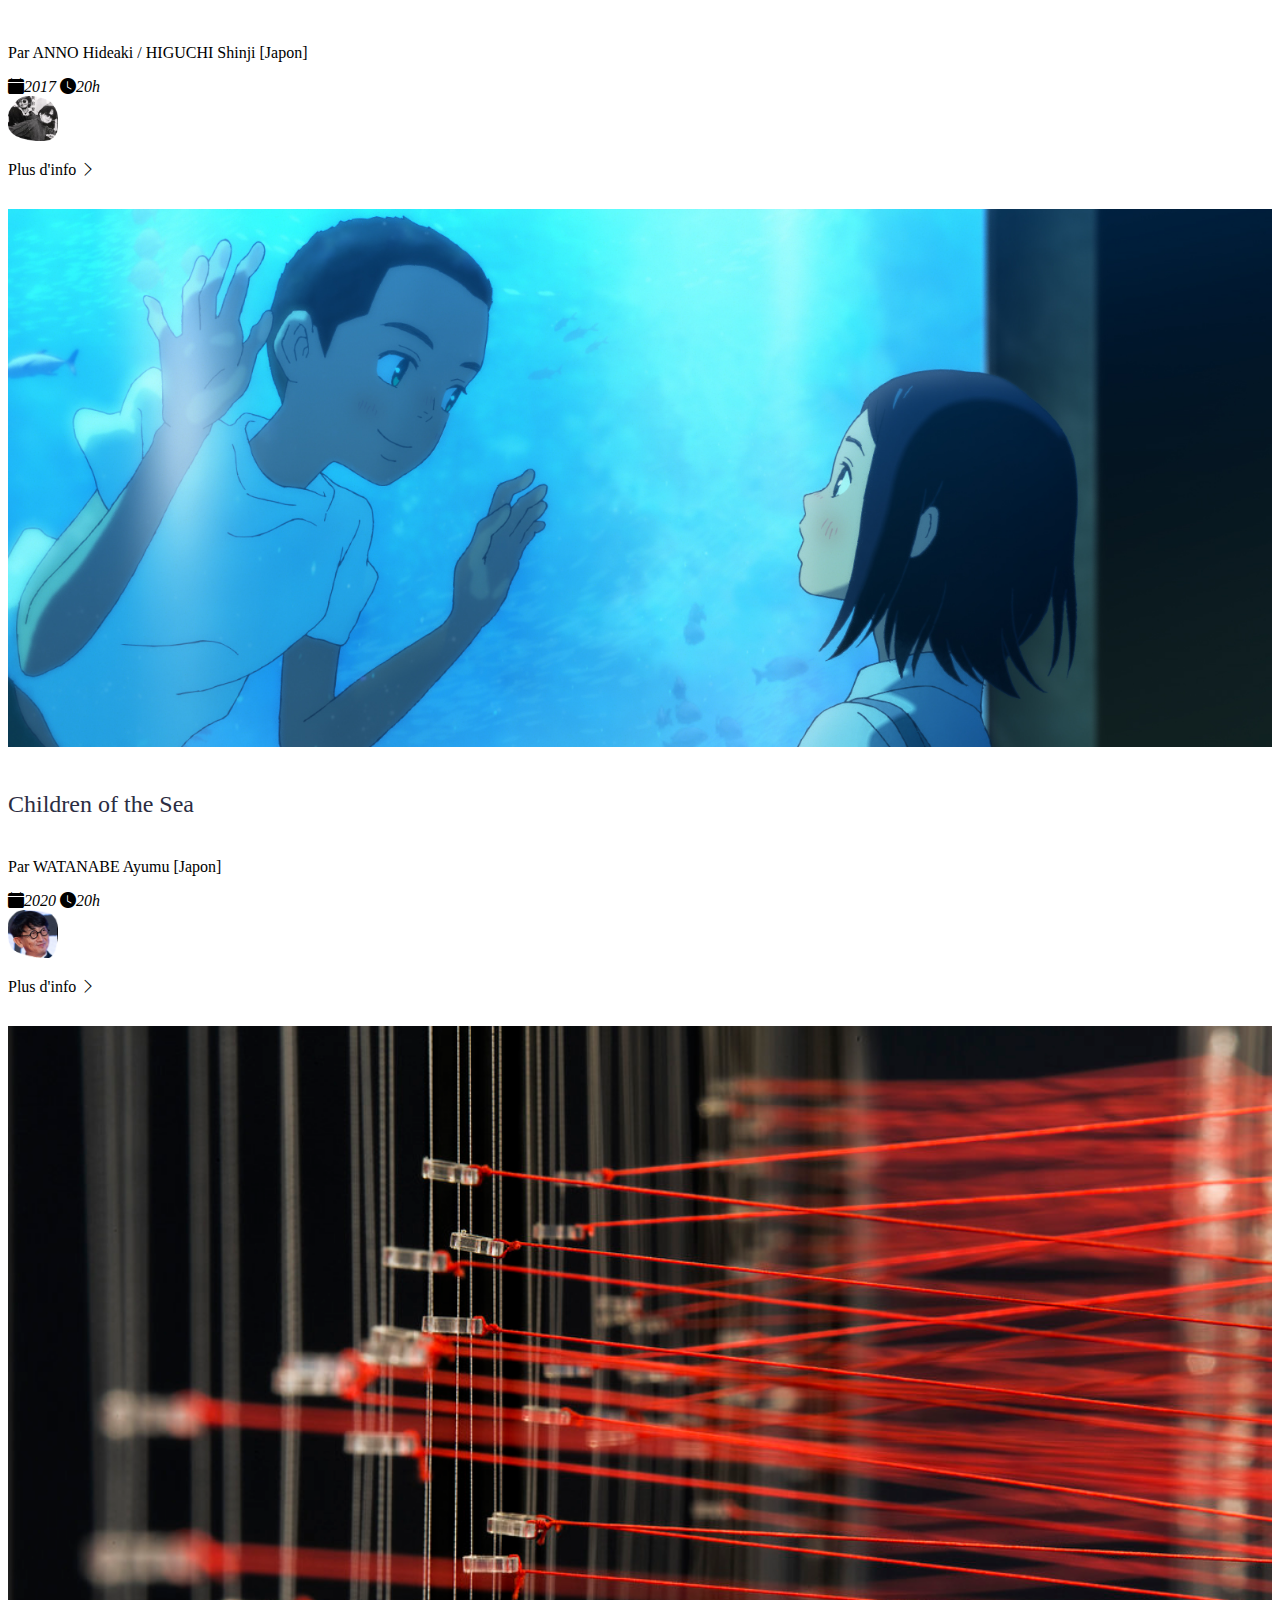
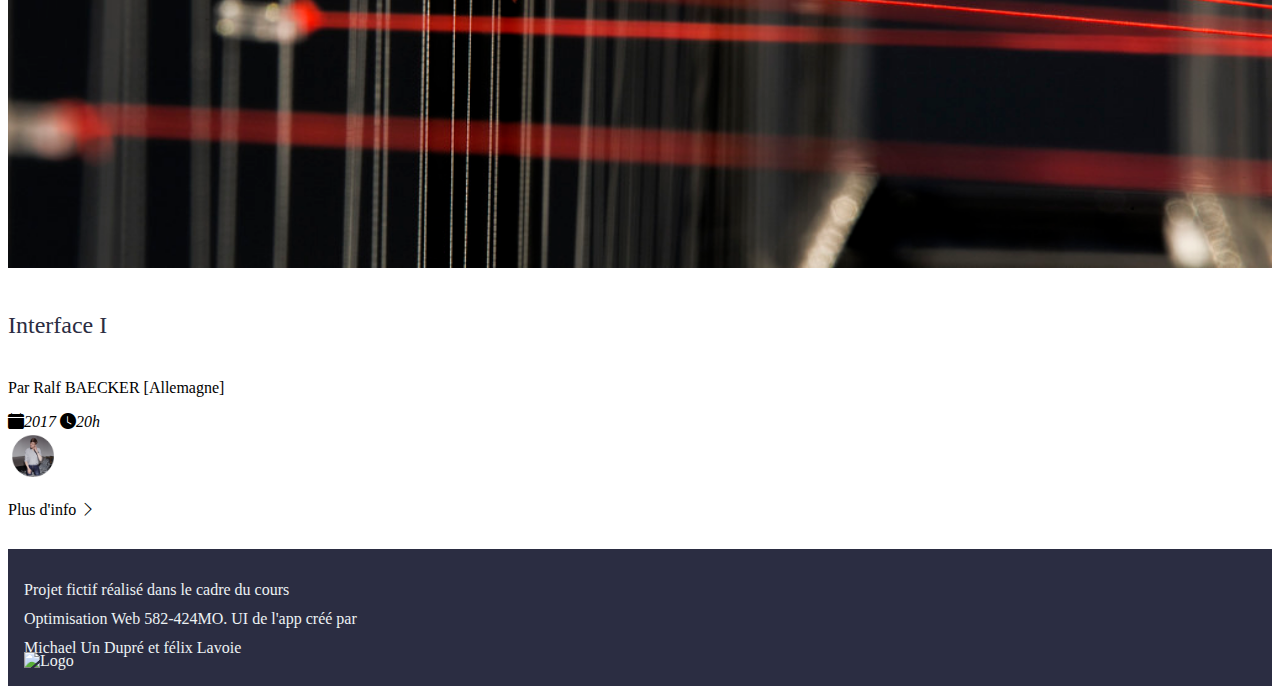
==== commit 389727a8: "swiper button" ====
--- a/app/index.html
+++ b/app/index.html
@@ -73,11 +73,11 @@
         <div style="overflow: hidden;" class="swiper-container swiper mySwiper">
           <br>
           <ul class="list-unstyled d-flex swiper-wrapper">
-            <li><button type="button" class="btn btn-danger me-2 swiper-slide">Toutes</button></li>
-            <li><button type="button" class="btn btn-danger me-2 swiper-slide">Installations</button></li>
-            <li><button type="button" class="btn btn-danger me-2 swiper-slide">concert</button></li>
-            <li><button type="button" class="btn btn-danger me-2 swiper-slide">performance</button></li>
-            <li><button type="button" class="btn btn-danger me-2 swiper-slide">AR/VR</button></li>
+            <div type="button" class="btn btn-danger me-2 swiper-slide">Toutes</div>
+            <div type="button" class="btn btn-danger me-2 swiper-slide">Installations</div>
+            <div type="button" class="btn btn-danger me-2 swiper-slide">concert</div>
+            <div type="button" class="btn btn-danger me-2 swiper-slide">performance</div>
+            <div type="button" class="btn btn-danger me-2 swiper-slide">AR/VR</div>
           </ul>
         </div>
       </section>
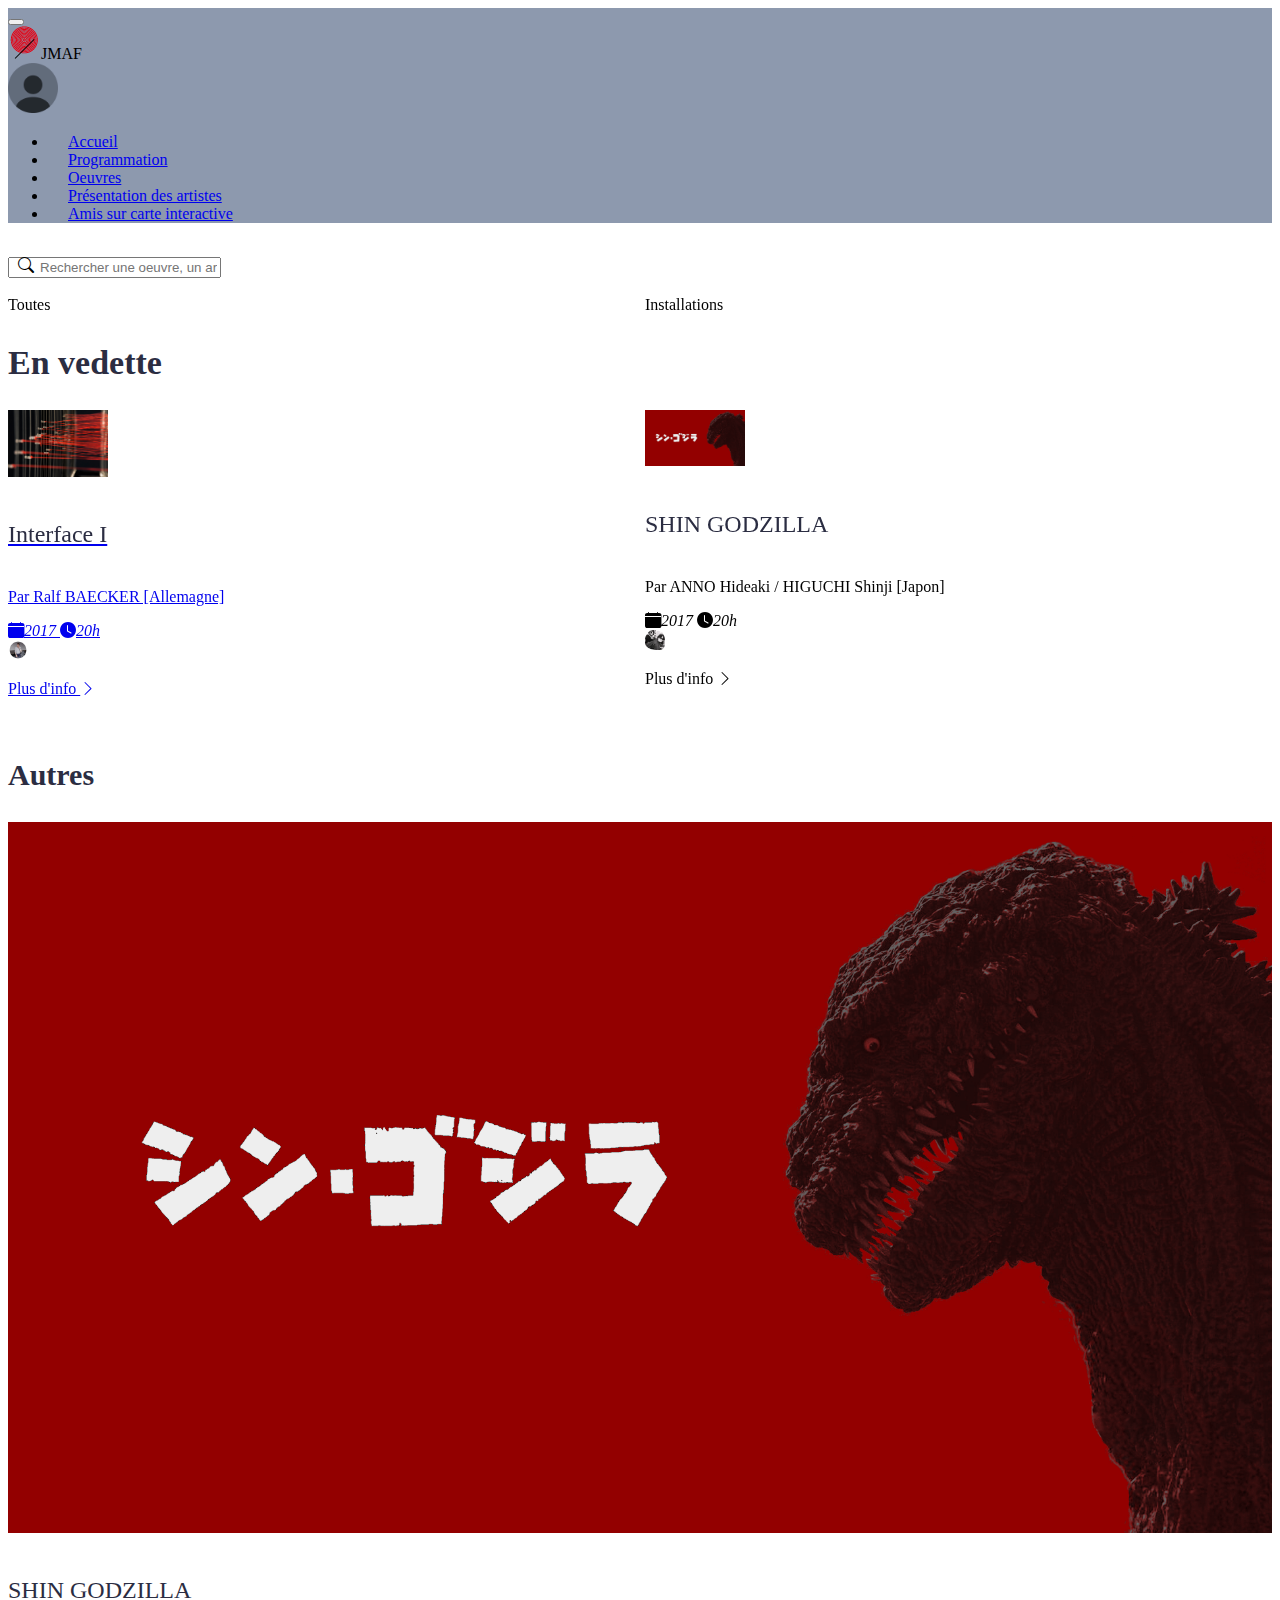
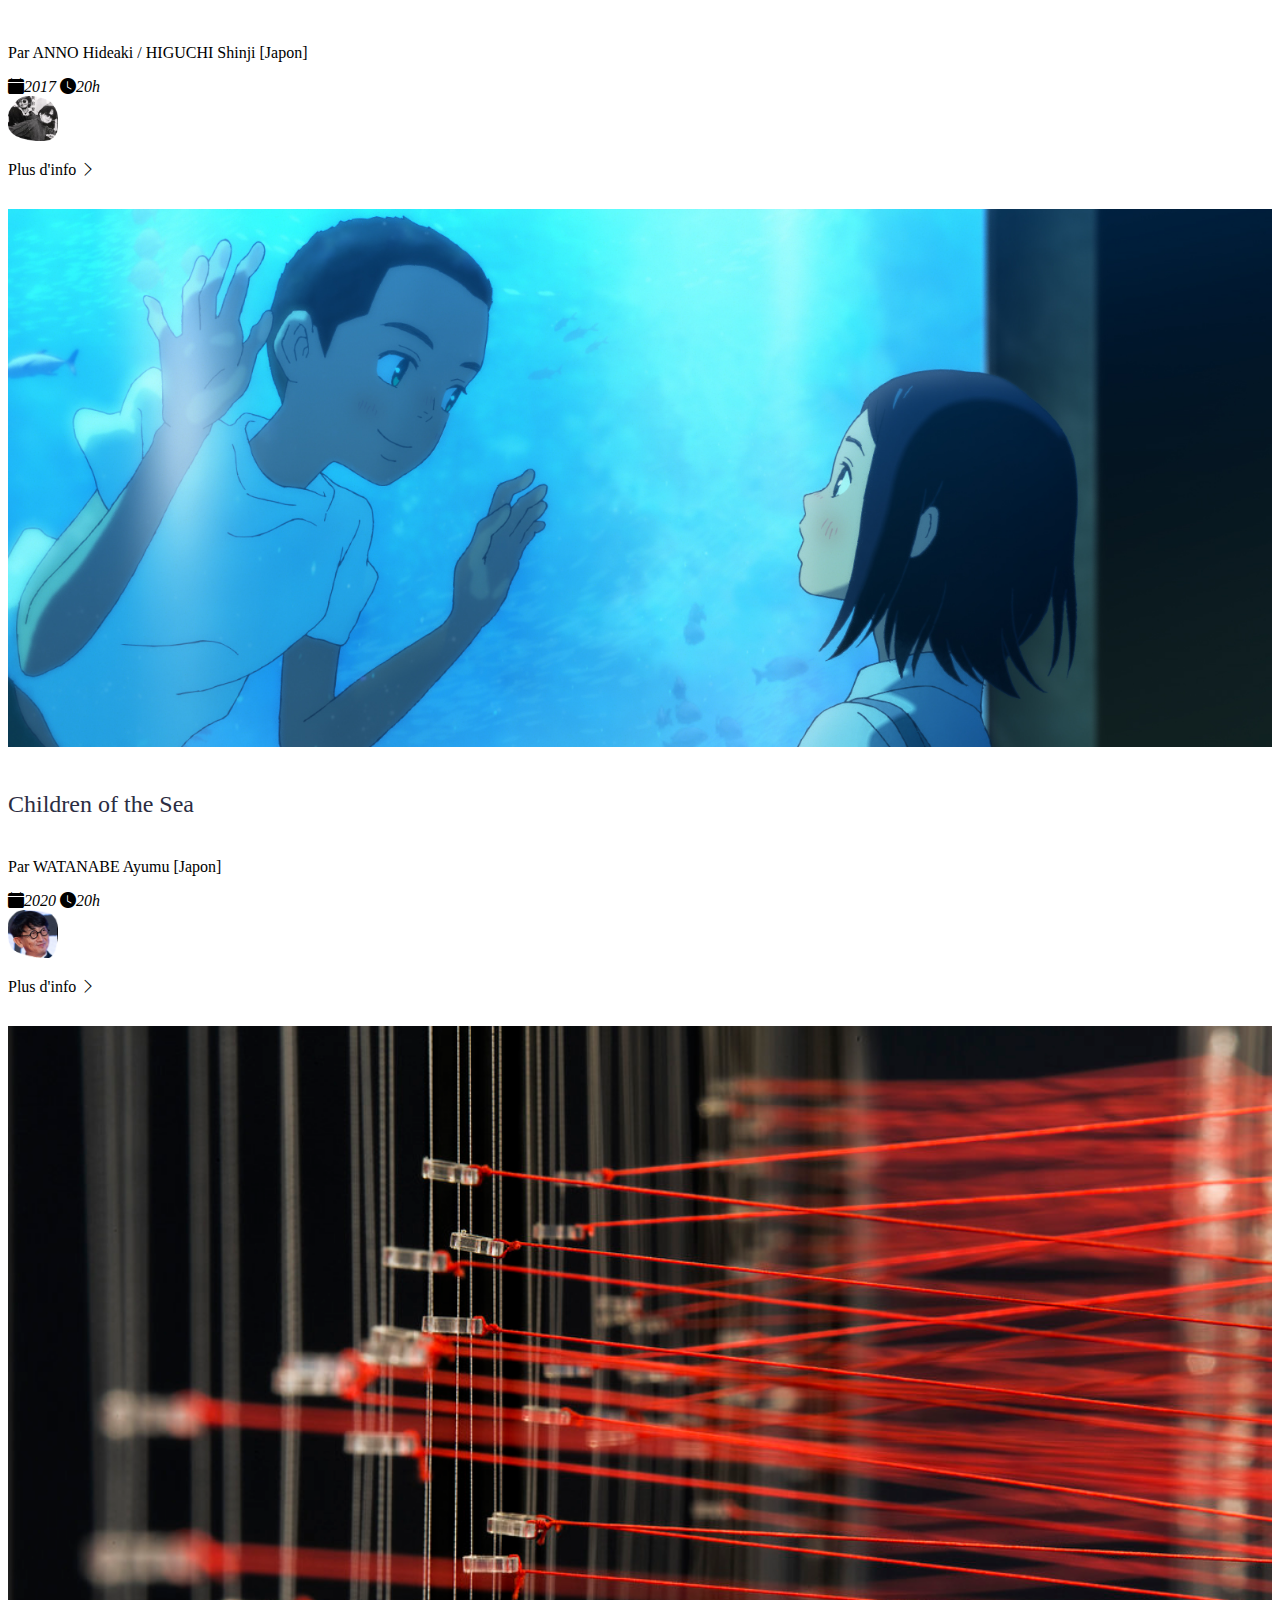
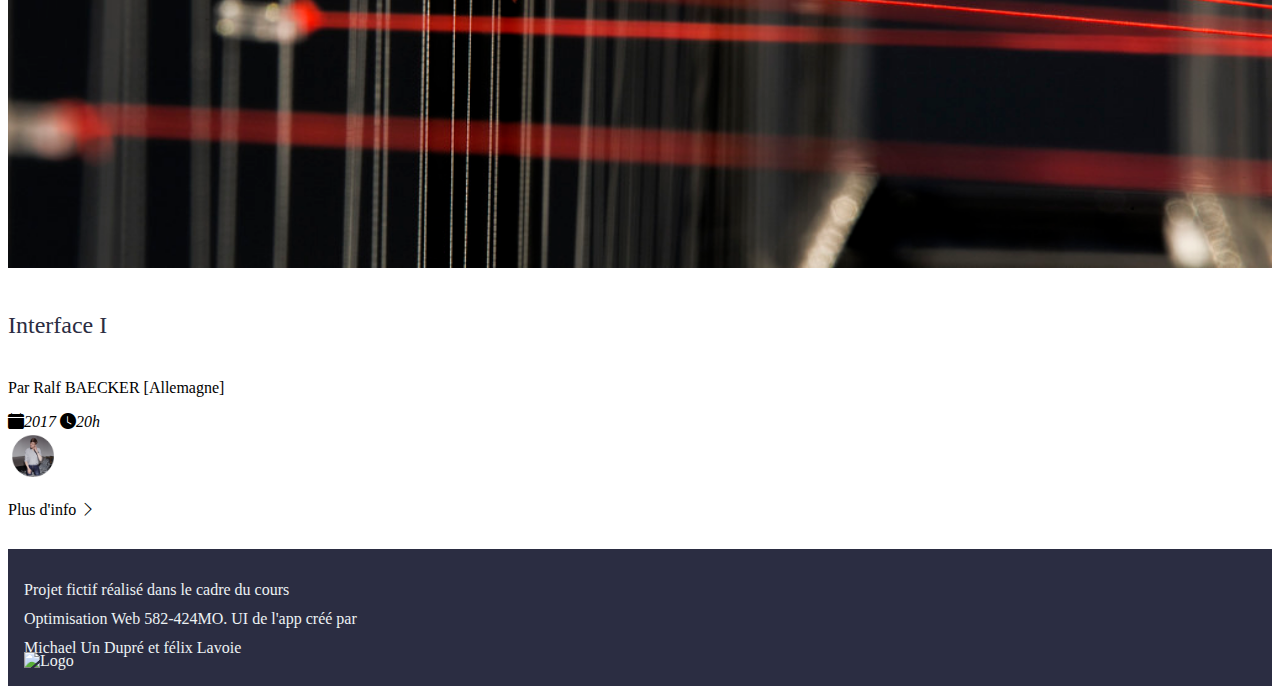
==== commit 762e7133: "espace des button" ====
--- a/app/index.html
+++ b/app/index.html
@@ -69,16 +69,17 @@
         </section>
       </form>
       <!-- Second Section -->
-      <section class="col-md-6 swiper-filters">
+      <section class="col-md-6">
         <div style="overflow: hidden;" class="swiper-container swiper mySwiper">
           <br>
-          <ul class="list-unstyled d-flex swiper-wrapper">
+          <div class="list-unstyled d-flex swiper-wrapper">
             <div type="button" class="btn btn-danger me-2 swiper-slide">Toutes</div>
             <div type="button" class="btn btn-danger me-2 swiper-slide">Installations</div>
             <div type="button" class="btn btn-danger me-2 swiper-slide">concert</div>
             <div type="button" class="btn btn-danger me-2 swiper-slide">performance</div>
             <div type="button" class="btn btn-danger me-2 swiper-slide">AR/VR</div>
-          </ul>
+            <div type="button" class="btn btn-danger me-2 swiper-slide">Projections/Immersion</div>
+          </div>
         </div>
       </section>
     </div>
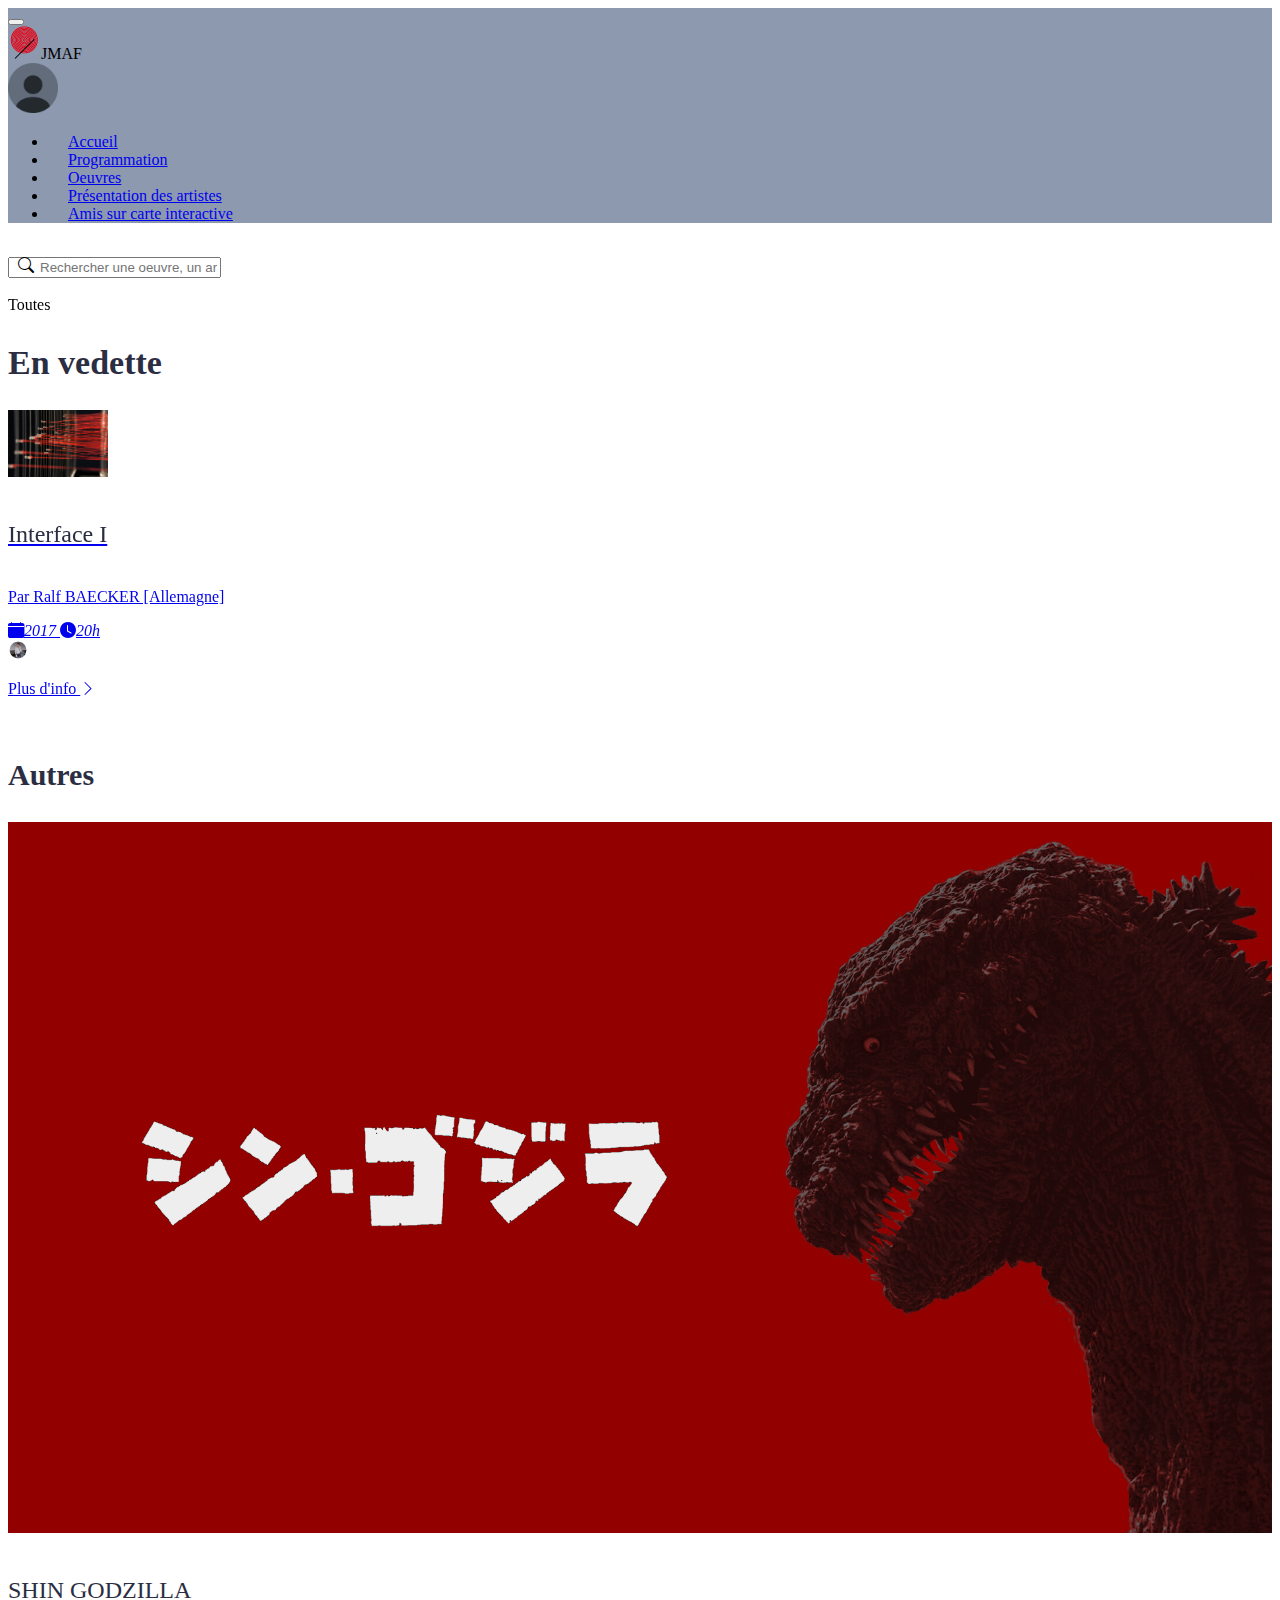
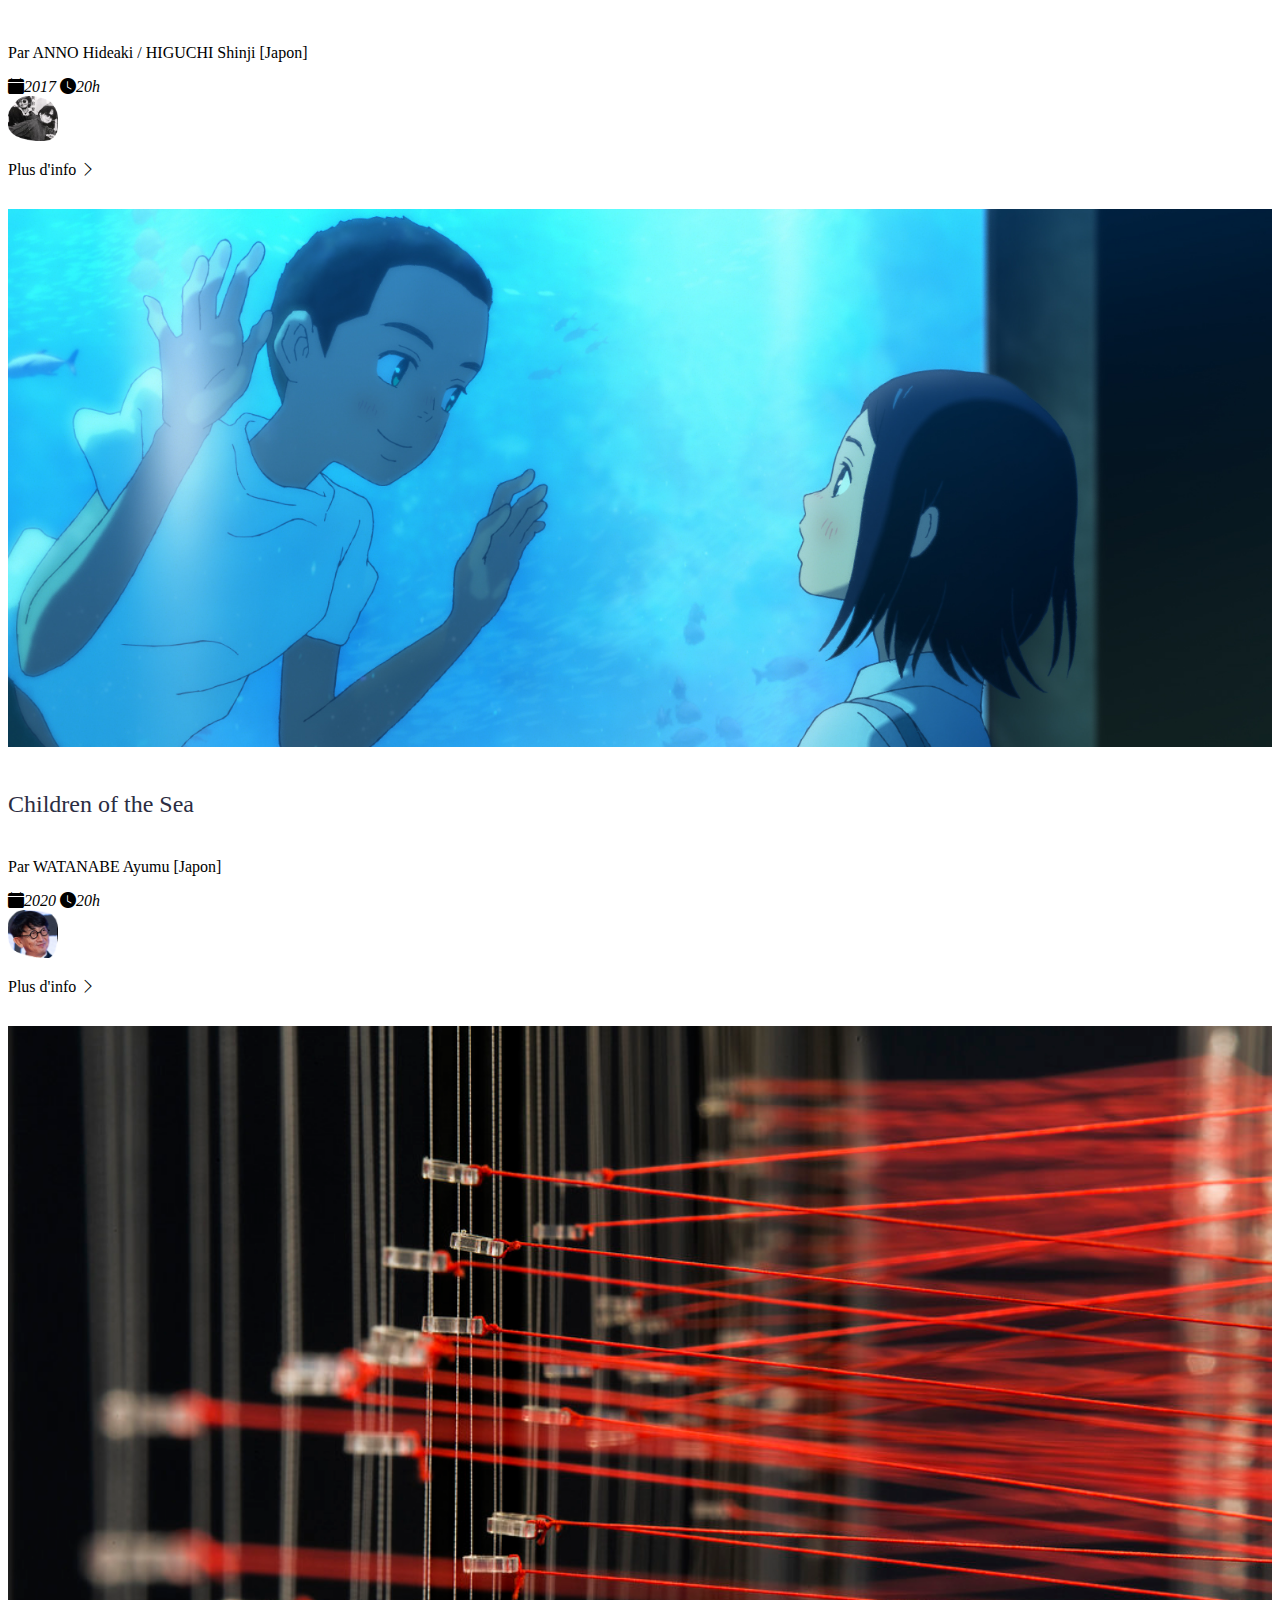
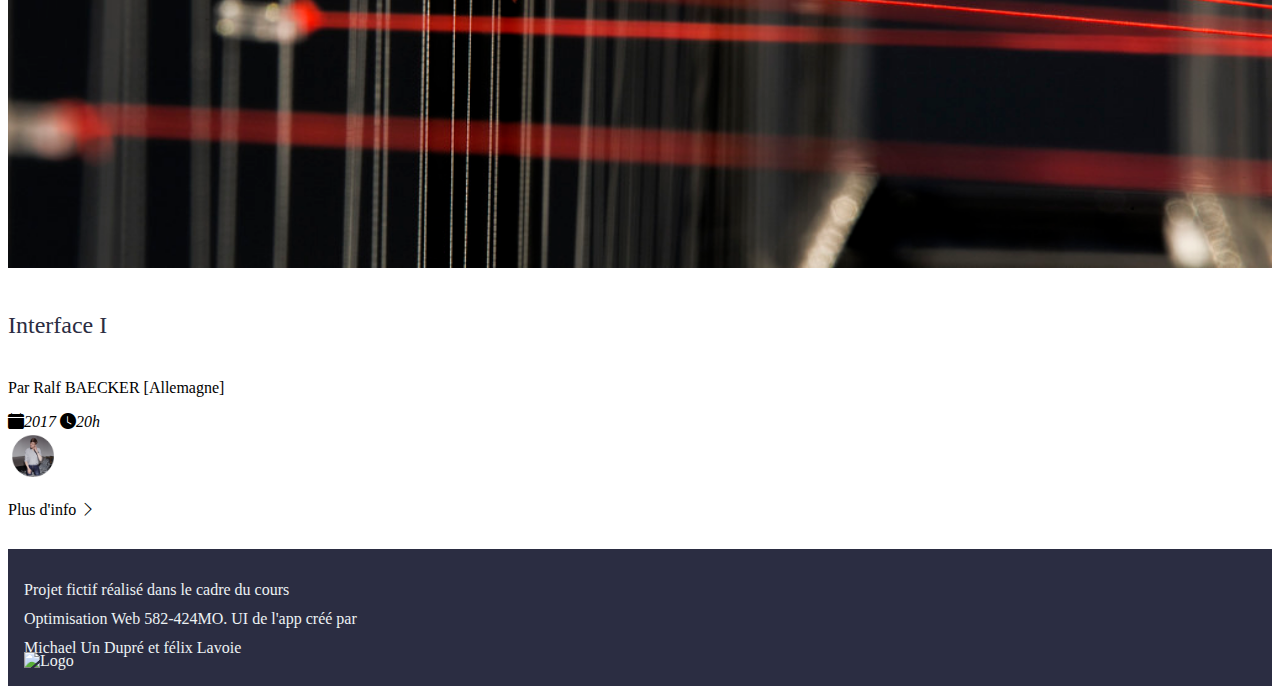
==== commit 5e353405: "java" ====
--- a/app/index.html
+++ b/app/index.html
@@ -15,7 +15,7 @@
   <script src="https://cdn.jsdelivr.net/npm/swiper@9/swiper-bundle.min.js"></script>
   <link rel="stylesheet" href="https://cdn.jsdelivr.net/npm/bootstrap-icons@1.11.3/font/bootstrap-icons.min.css">
   <link rel="stylesheet" href="../css/styles-app.css">
-  <script src="../js/script.js"></script>
+  
 
   <script src="https://unpkg.com/swiper/swiper-bundle.min.js"></script>
 </head>
@@ -258,6 +258,5 @@
     </div>
 </footer>
 
-<script src="/js/script.js"></script>
-
+<script src="./js/script.js"></script>
 </html>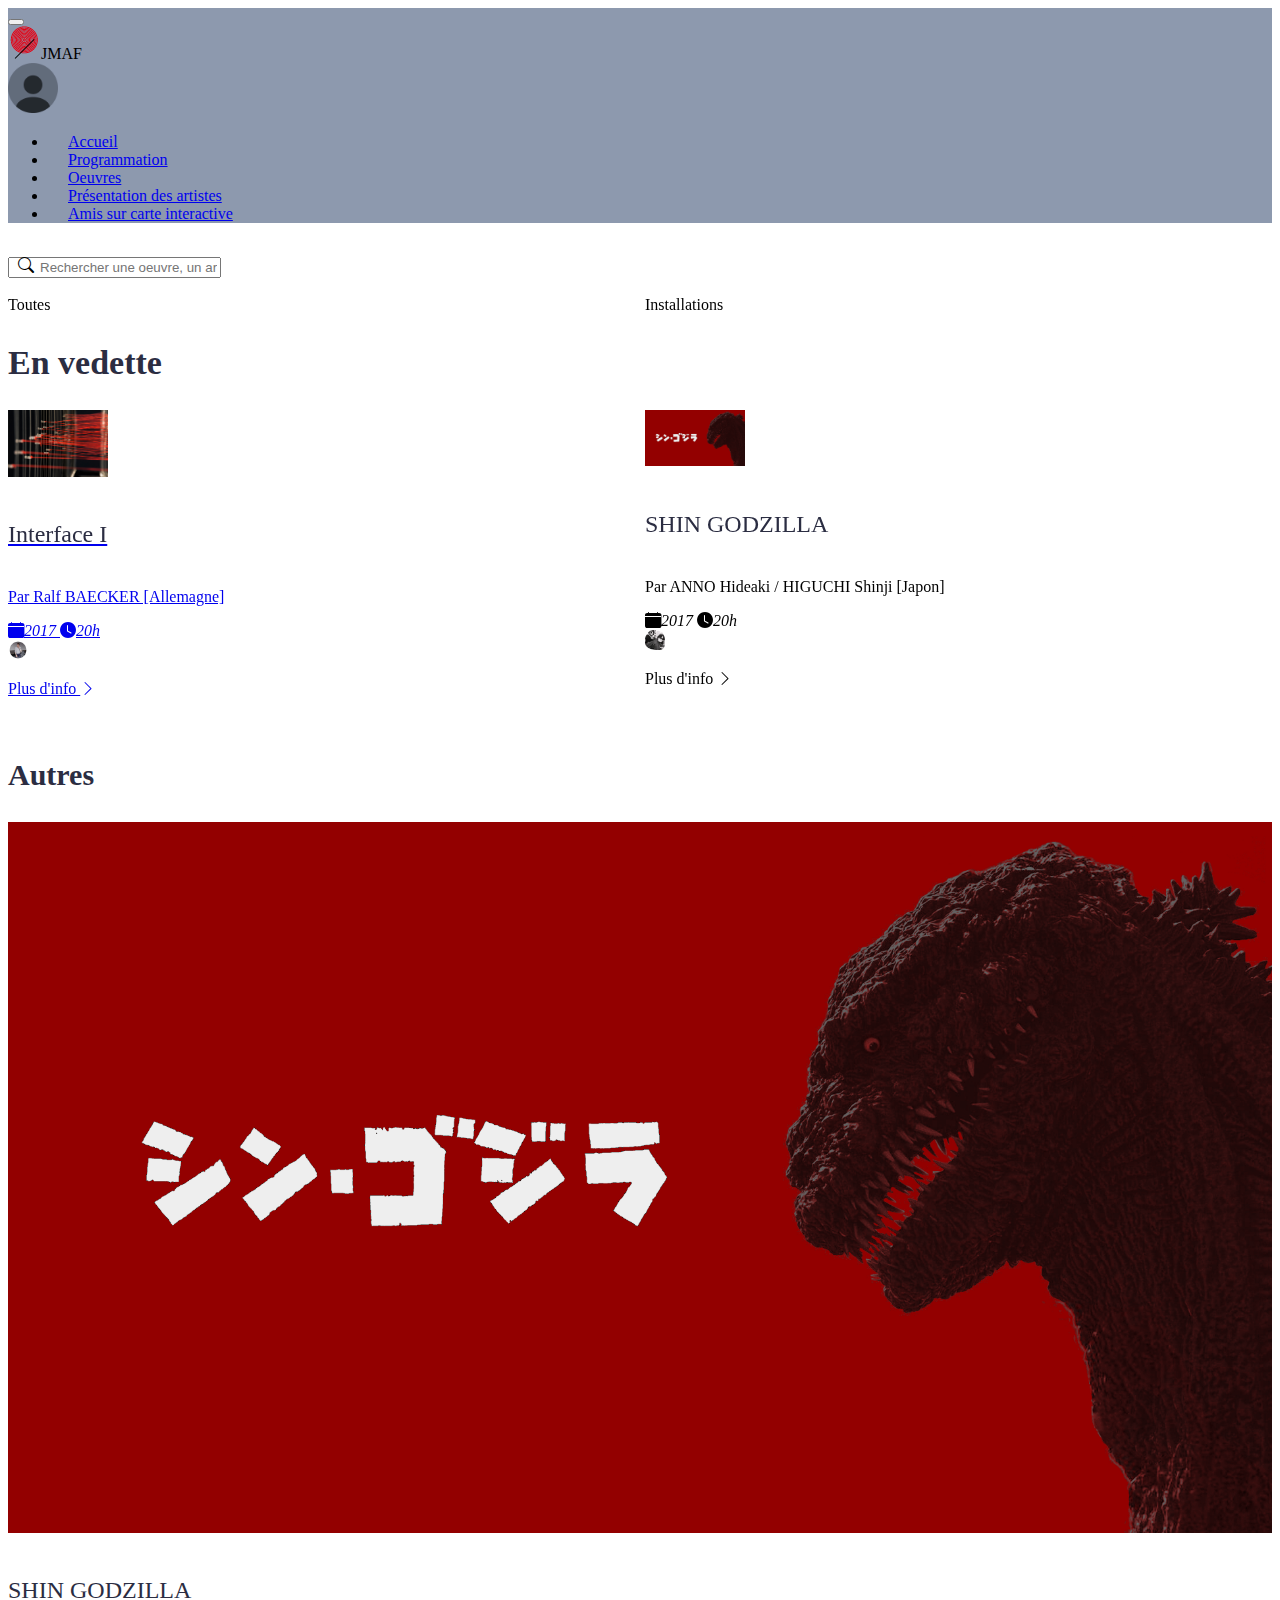
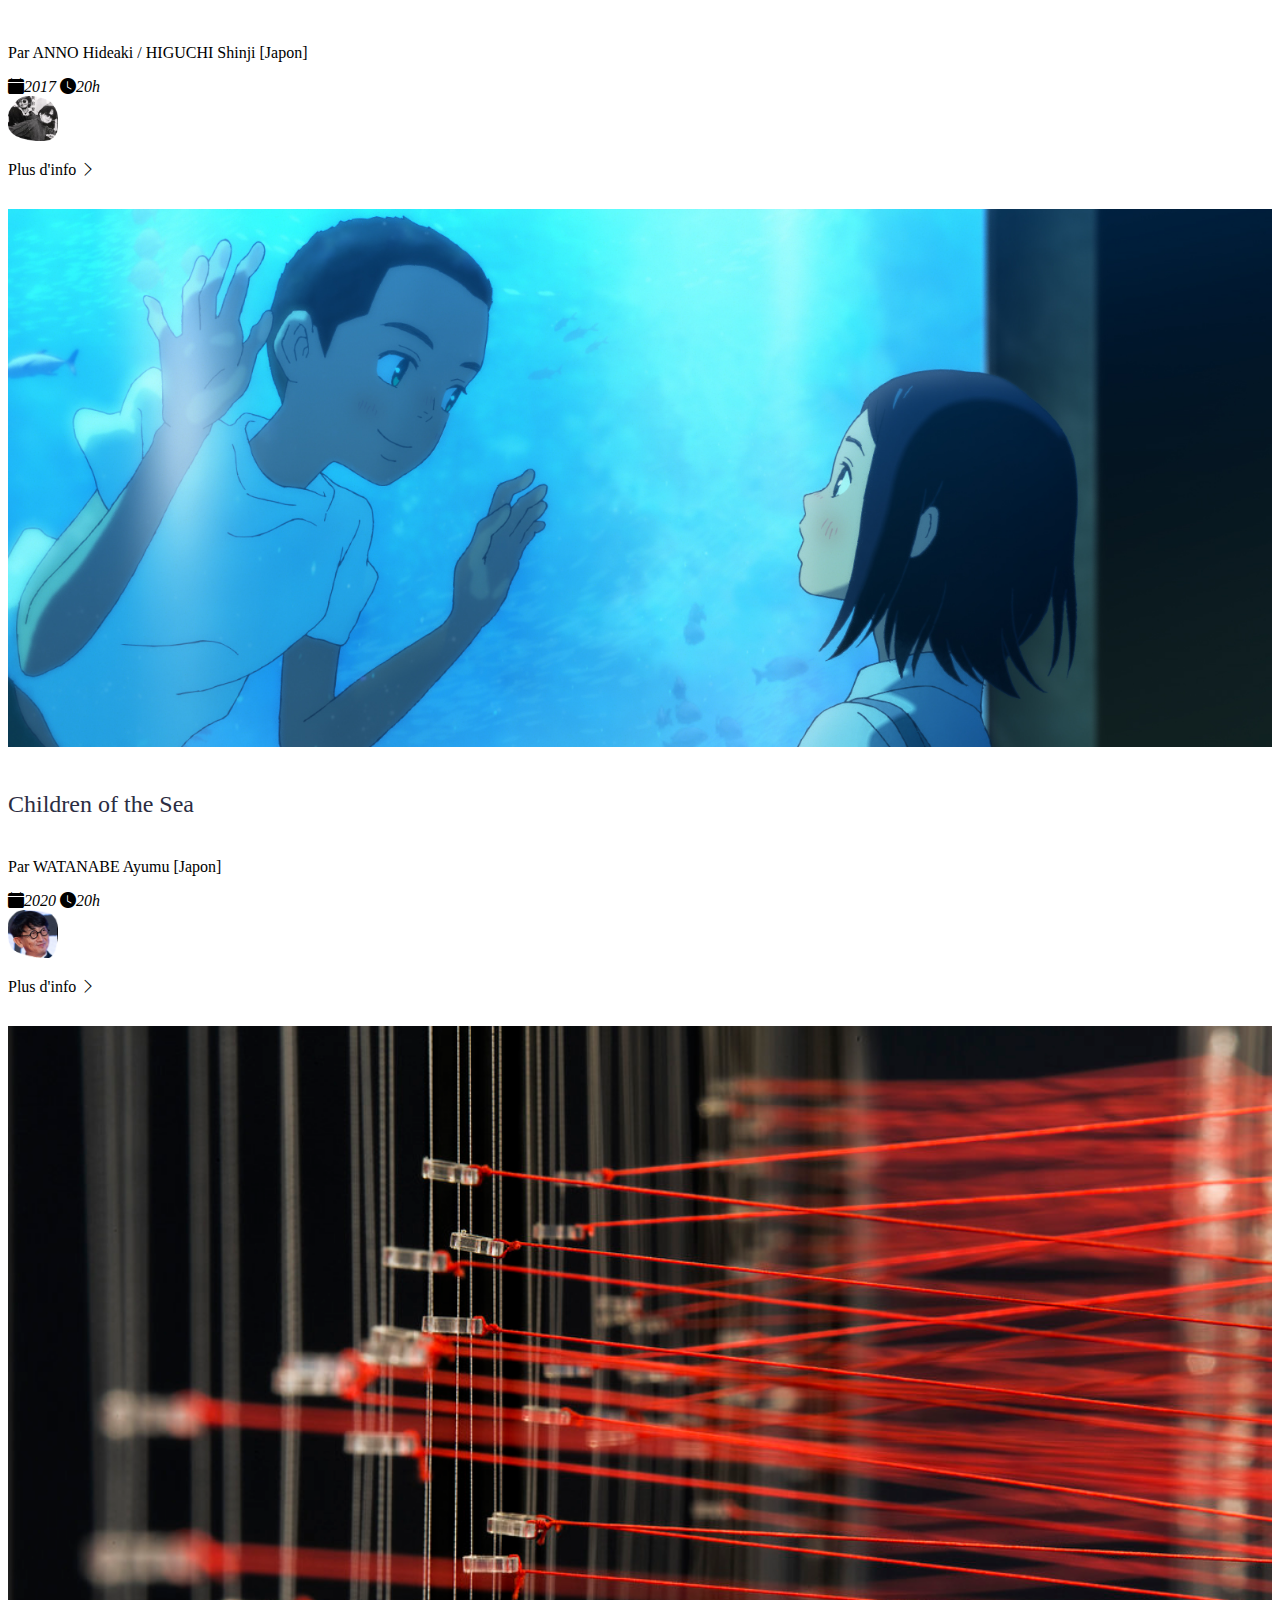
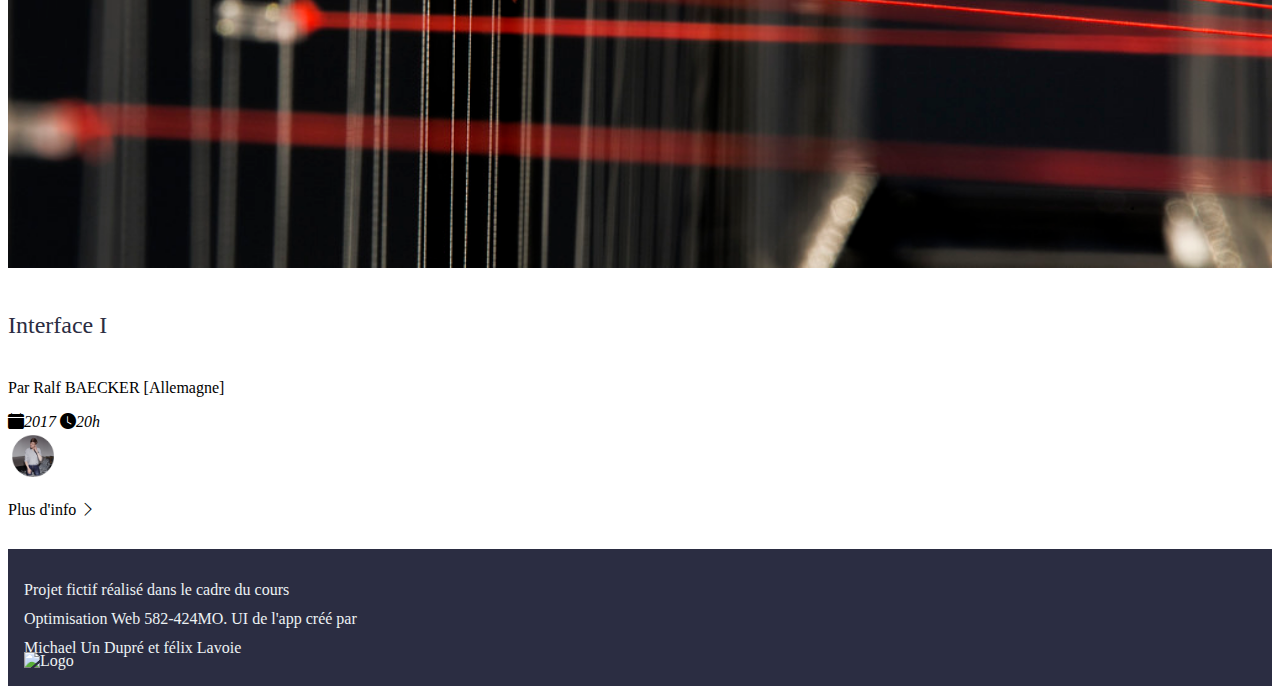
==== commit 5f002e46: "script" ====
--- a/app/index.html
+++ b/app/index.html
@@ -258,5 +258,5 @@
     </div>
 </footer>
 
-<script src="./js/script.js"></script>
+<script src="../js/script.js"></script>
 </html>